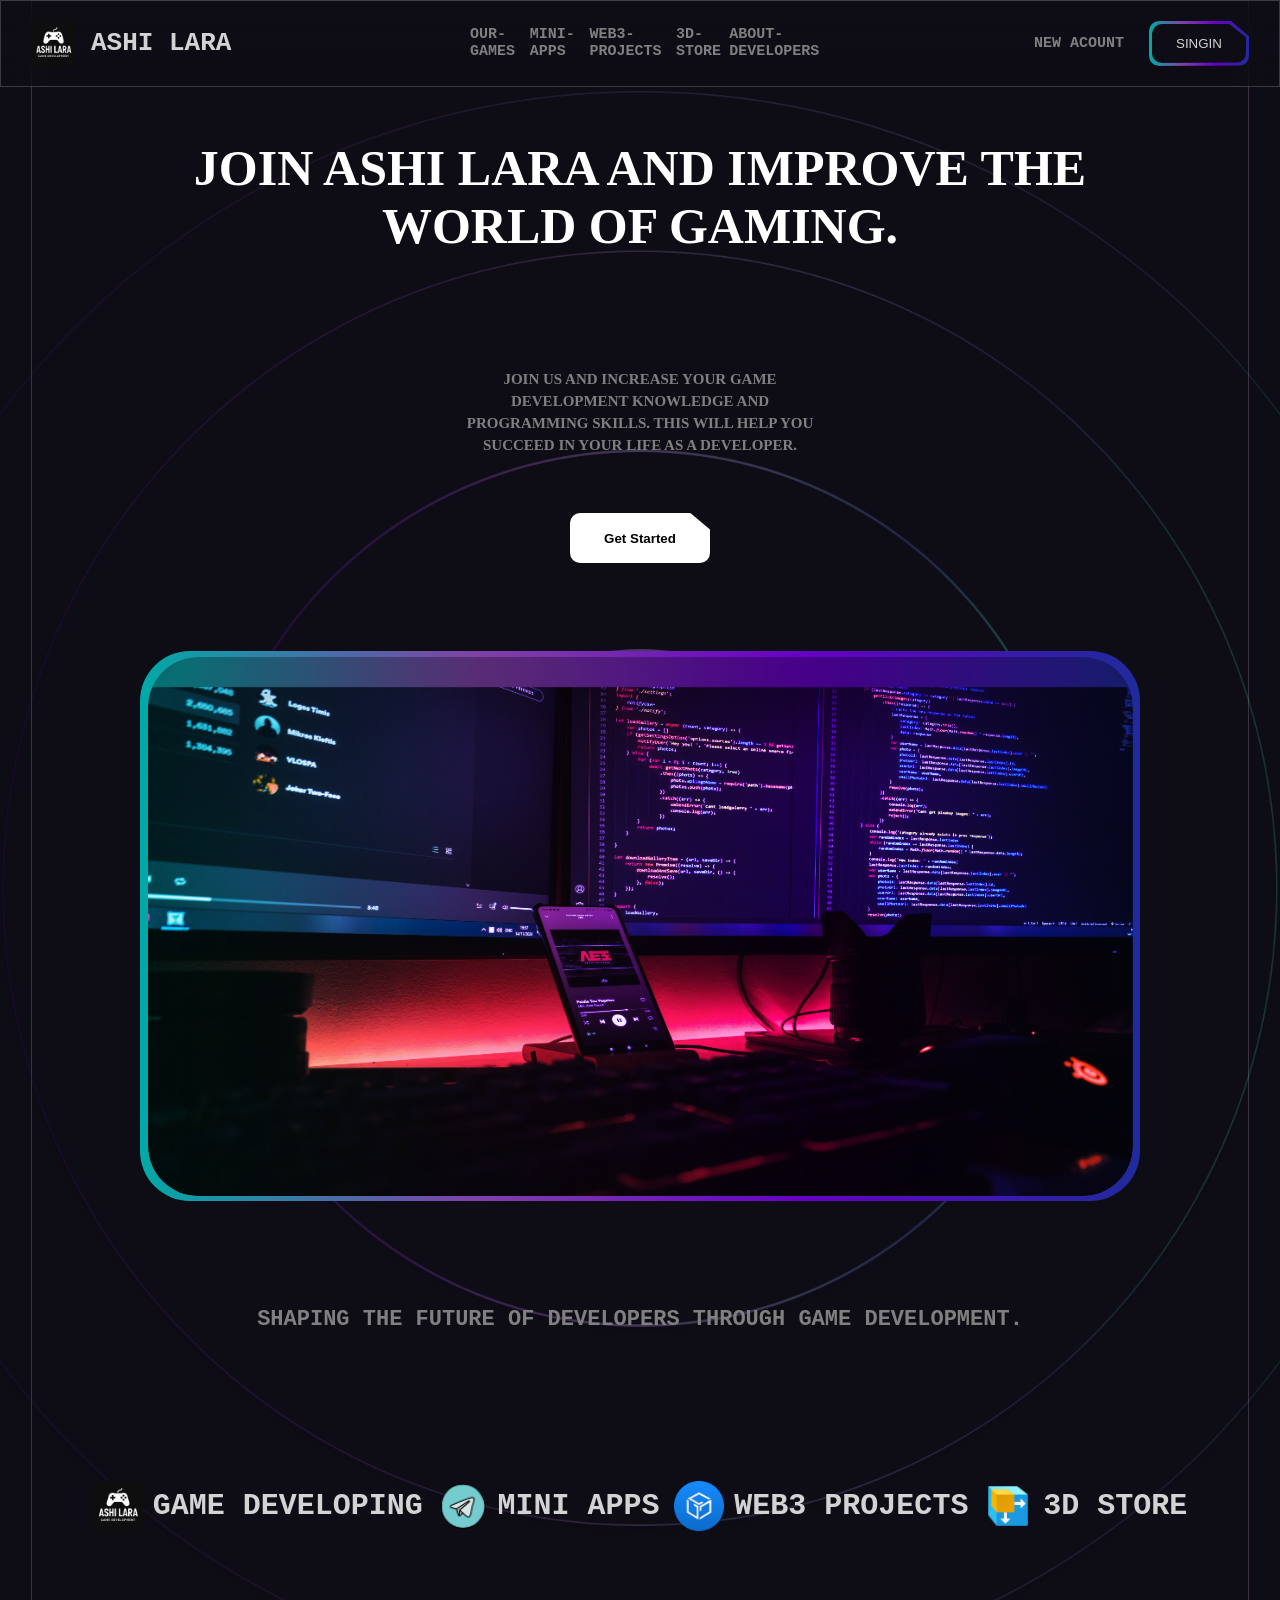
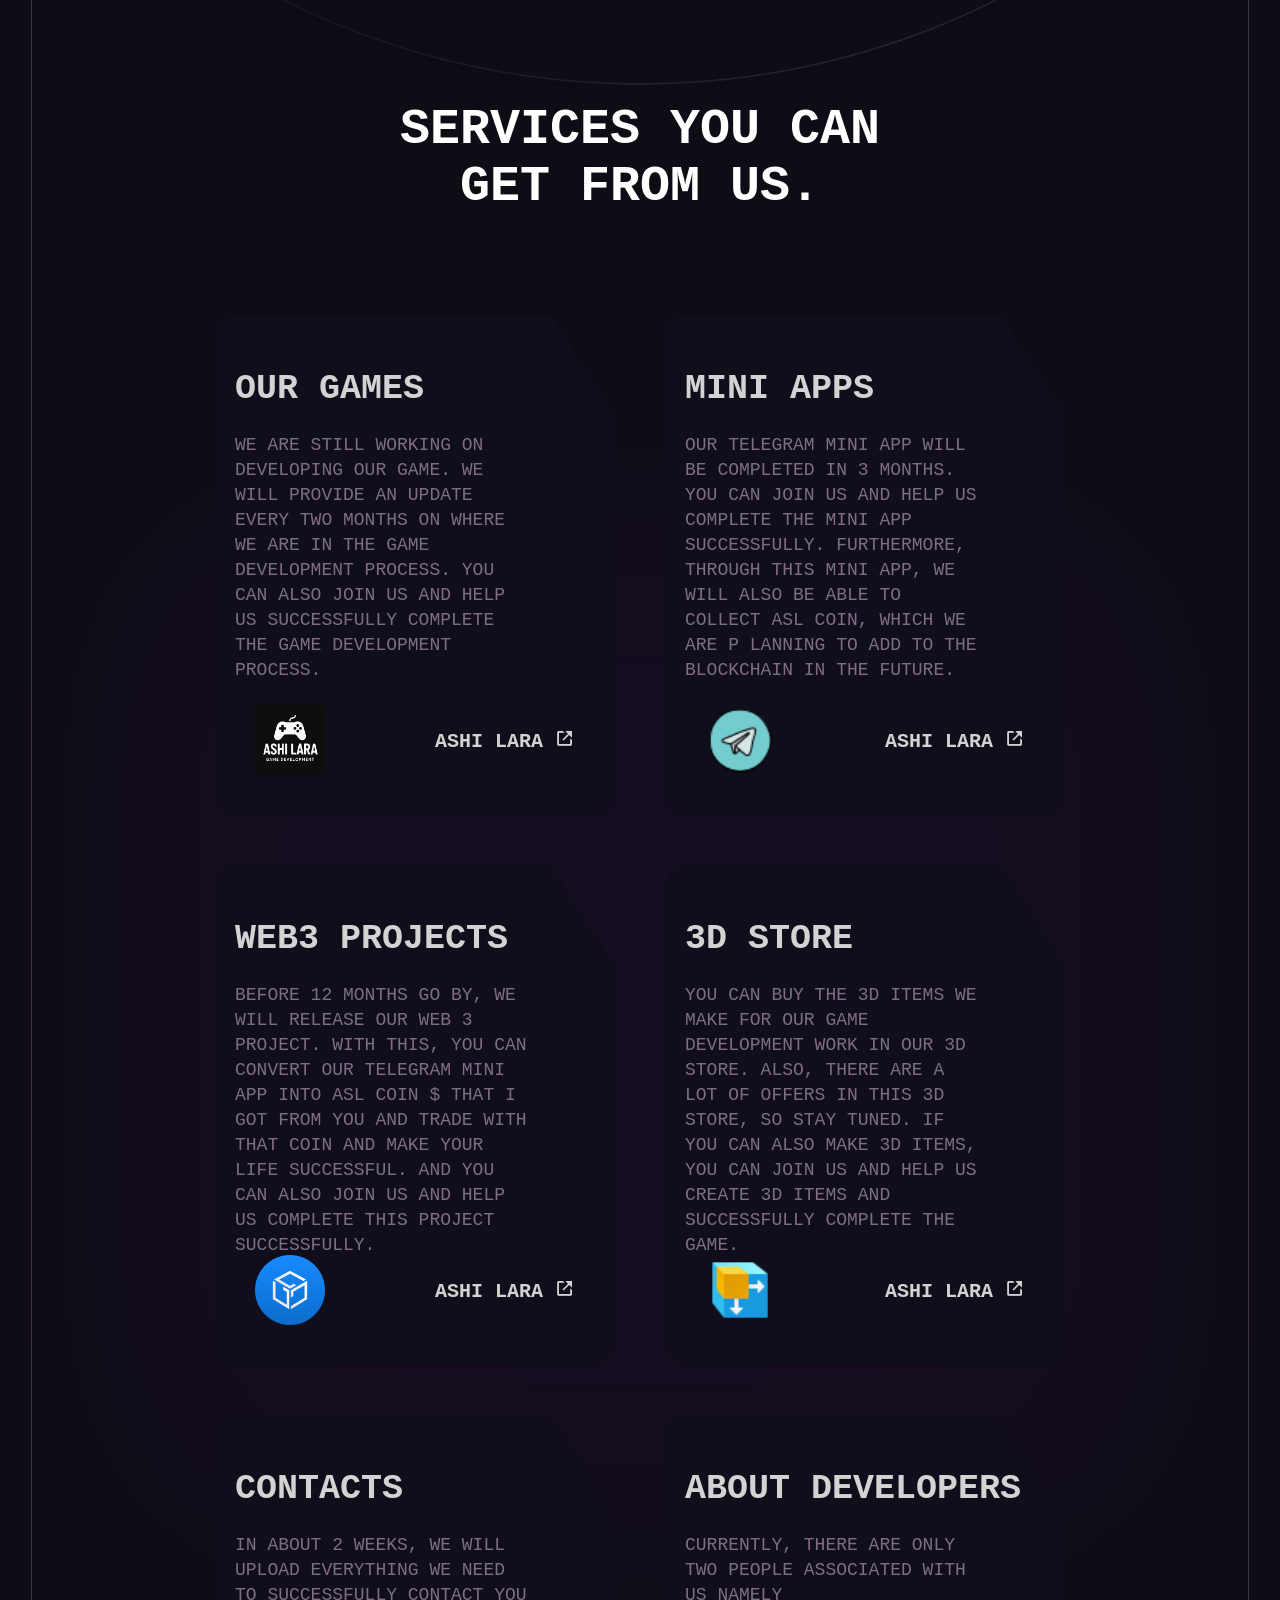
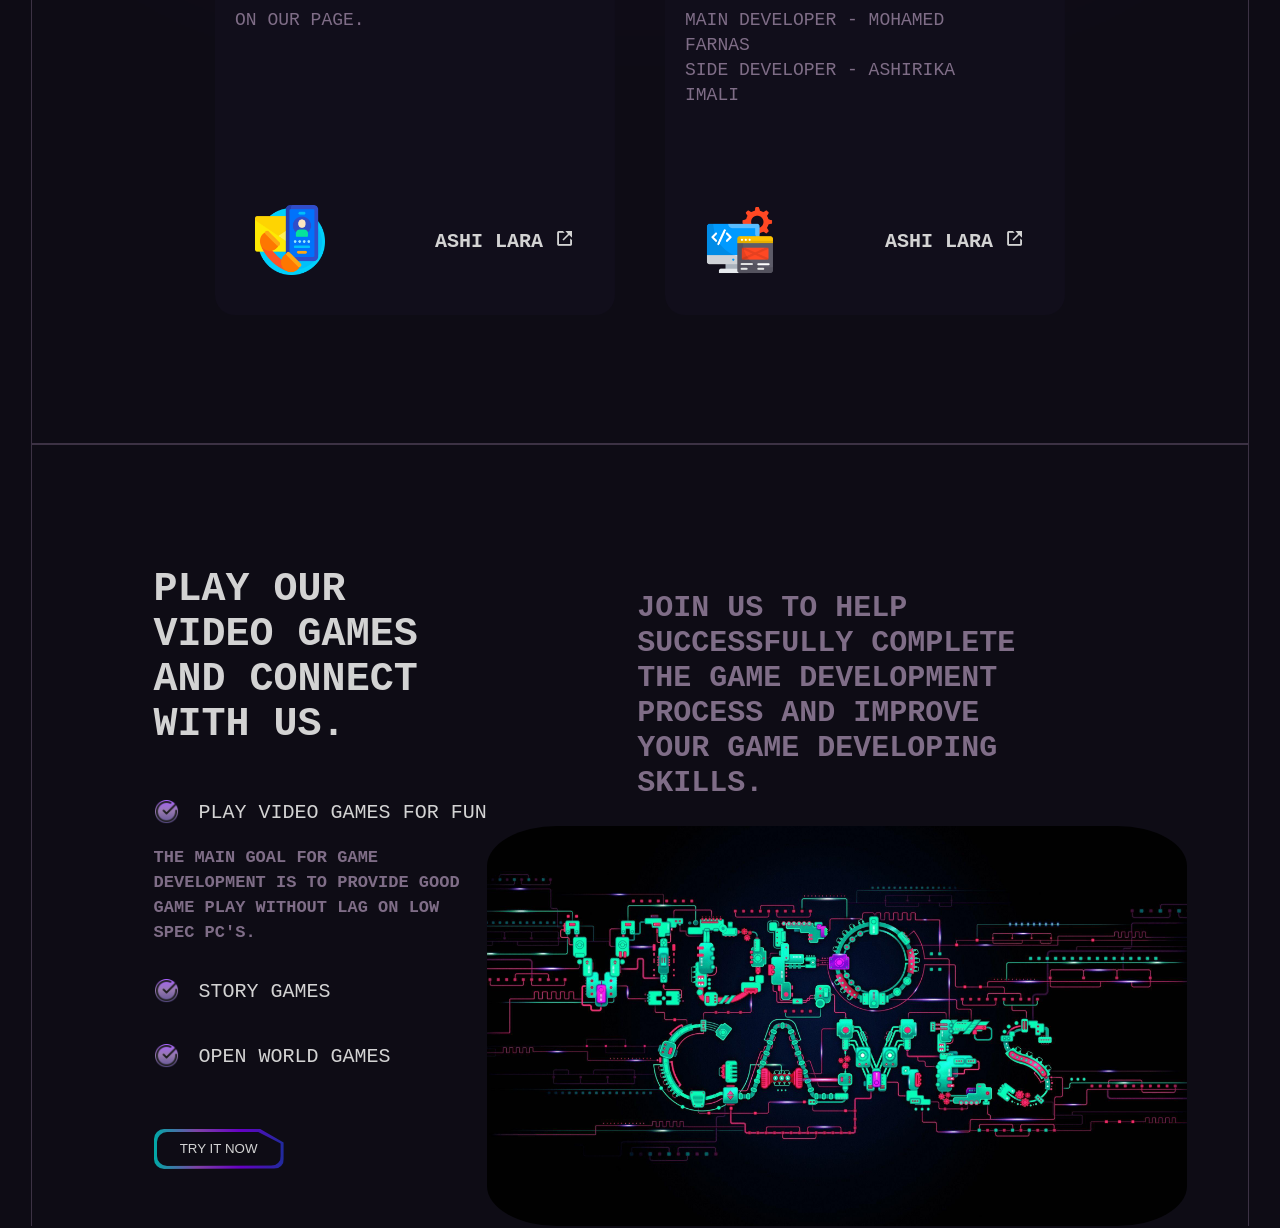
==== index.html @ d88e1601 "Update index.html" ====
<!DOCTYPE html>
<html lang="en">
<head>
    <meta charset="UTF-8">
    <meta name="viewport" content="width=device-width, initial-scale=1.0">
    <title>ASHI LARA</title>
    <link rel="stylesheet" href="style.css">
    <link href='https://unpkg.com/boxicons@2.1.4/css/boxicons.min.css' rel='stylesheet'>
    <link rel="shortcut icon" href="images/logo1.png" type="AshiLara/png">
</head>
<body>
    <div class="container">
        <header>
            <div class="head-left">
                <img src="images/logo.png" alt="logo">
                <h1>ASHI LARA</h1>
            </div>

            <ul>
                <li><a href="#">OUR-GAMES</a></li>
                <li><a href="#">MINI-APPS</a></li>
                <li><a href="#">WEB3-PROJECTS</a></li>
                <li><a href="#">3D-STORE</a></li>
                <li><a href="#">ABOUT-DEVELOPERS</a></li>
            </ul>

            <!--Login And Register Button In NavBar-->

            <div class="head-right">
                <a href="#">NEW ACOUNT</a>

                <div class="button-box">
                    <button id="signinButton">SINGIN</button>
                </div>
            </div>

            <div class="menu-icon">
                <i class='bx bx-menu'></i>
            </div>
        </header>
        

        <div class="sidebar">
            <div class="close-icon">
                <i class='bx bx-x'></i>
            </div>

            <!-- NavBar Pages-->

            <ul>
                <li><a href="#">OUR-GAMES</a></li>
                <li><a href="#">MINI-APPS</a></li>
                <li><a href="#">WEB3-PROJECTS</a></li>
                <li><a href="#">3D-STORE</a></li>
                <li><a href="#">ABOUT-DEVELOPERS</a></li>
            </ul>

            <!--SideBar Icons Sections-->

            <div class="social-sidebar">
                <a href="#"><i class='bx bxl-discord-alt' ></i></a>
                <a href="#"><i class='bx bxl-youtube' ></i></a>
                <a href="#"><i class='bx bxl-github' ></i></a>
                <a href="#"><i class='bx bxl-linkedin-square' ></i></a>
            </div>

            <!--Login Button-->

            <div class="button-box">
                <button id="signinButton">SINGIN</button>
            </div>

        </div>

        <!--Background Image-->

        <section class="hero">
            <img class="hero-blur-image" src="images/hero blur img.png" alt="">
            <img class="hero-icons-image parallax" data-speed="4" src="images/hero icons img.png" alt="">
            <img class="hero-rings-image" src="images/hero rings icon.png" alt="">

            <h1>JOIN ASHI LARA AND IMPROVE THE WORLD OF GAMING.</h1>
            <h3>JOIN US AND INCREASE YOUR GAME DEVELOPMENT KNOWLEDGE AND PROGRAMMING SKILLS. THIS WILL HELP YOU SUCCEED IN YOUR LIFE AS A DEVELOPER.</h3>
            <button>Get Started</button>

            <div class="hero-image-box">
                <div class="robot-box">
                    <div class="robot-header"></div>
                    <img src="images/robot1.jpg" alt="ribot-img">
                </div>
            </div>

            <h4>SHAPING THE FUTURE OF DEVELOPERS THROUGH GAME DEVELOPMENT.</h4>

            <!--About our Projects-->

            <div class="companies-list">
                <div class="company">
                    <img src="images/logo.png"alt="company1">
                    <p>GAME DEVELOPING</p>
                </div>

                <div class="company">
                    <img src="images/icons8-telegram-48.png"alt="company1">
                    <p>MINI APPS</p>
                </div>

                <div class="company">
                    <img src="images/web3.png"alt="company1">
                    <p>WEB3 PROJECTS</p>
                </div>

                <div class="company">
                    <img src="images/icons8-3d-model-48.png"alt="company1">
                    <p>3D STORE</p>
                </div>

            </div>
        </section>

        <!--Log In Page -->

        <div id="signinPage" class="signin-page-box">
            <div class="signin-page">
                <h1>Sign In</h1>
                <input type="text" placeholder="User Name">
                <input type="text" placeholder="Email">
                <input type="text" placeholder="Password">
                <button>Sign in</button>
                <p>Login</p>
                <div id="closeIcon"><i class='bx bx-x'></i></div>
            </div>
        </div>

        <!--Second Page-->

        <section class="features-section">
            <h1>SERVICES YOU CAN GET FROM US.</h1>

            <div class="features-gradient"></div>

            <!--Add Need Items-->

            <div class="features-card-box">
                <div class="features-card autoDisplay">
                    <h2>OUR GAMES</h2>
                    <p>WE ARE STILL WORKING ON DEVELOPING OUR GAME.  
                        WE WILL PROVIDE AN UPDATE EVERY TWO MONTHS  
                        ON WHERE WE ARE IN THE GAME DEVELOPMENT PROCESS. YOU  
                        CAN ALSO JOIN US AND HELP US SUCCESSFULLY  
                        COMPLETE THE GAME DEVELOPMENT PROCESS.
                        </p>
                    <div class="explore-more">
                        <img src="images/logo.png" alt="">
                        <a href="#">ASHI LARA <i class='bx bx-link-external'></i></a>
                    </div>

                    <img class="features-back-img" src="images/Game.jpg" alt="">
                </div>

                <div class="features-card autoDisplay">
                    <h2>MINI APPS</h2>
                    <p>OUR TELEGRAM MINI APP WILL BE COMPLETED IN 3 MONTHS.
                         YOU CAN JOIN US AND HELP US 
                        COMPLETE THE MINI APP SUCCESSFULLY. FURTHERMORE, 
                        THROUGH THIS MINI APP, WE WILL ALSO
                         BE ABLE TO COLLECT ASL COIN, WHICH WE ARE P
                         LANNING TO ADD TO THE BLOCKCHAIN IN THE FUTURE.
                    </p>

                    <div class="explore-more">
                        <img src="images/icons8-telegram-48.png" alt="">
                        <a href="#">ASHI LARA <i class='bx bx-link-external'></i></a>
                    </div>

                    <img class="features-back-img" src="images/Game.jpg" alt="">
                </div>

                <div class="features-card autoDisplay">
                    <h2>WEB3 PROJECTS</h2>
                    <p>BEFORE 12 MONTHS GO BY, WE WILL RELEASE OUR WEB 3
                         PROJECT. WITH THIS, YOU CAN CONVERT OUR TELEGRAM MINI
                         APP INTO ASL COIN $ THAT I GOT FROM YOU AND TRADE WITH 
                         THAT COIN AND MAKE YOUR LIFE SUCCESSFUL. AND YOU CAN ALSO 
                         JOIN US AND HELP US COMPLETE THIS PROJECT SUCCESSFULLY.
                    </p>

                    <div class="explore-more">
                        <img src="images/web3.png" alt="">
                        <a href="#">ASHI LARA <i class='bx bx-link-external'></i></a>
                    </div>

                    <img class="features-back-img" src="images/Game.jpg" alt="">
                </div>

                <div class="features-card autoDisplay">
                    <h2>3D STORE</h2>
                    <p>YOU CAN BUY THE 3D ITEMS WE MAKE FOR OUR GAME
                         DEVELOPMENT WORK IN OUR 3D STORE. ALSO, THERE 
                         ARE A LOT OF OFFERS IN THIS 3D STORE, SO STAY TUNED.  
                        IF YOU CAN ALSO MAKE 3D ITEMS, YOU CAN JOIN US 
                        AND HELP US CREATE 3D ITEMS AND SUCCESSFULLY COMPLETE THE GAME.
                        </p>

                    <div class="explore-more">
                        <img src="images/icons8-3d-model-48.png" alt="">
                        <a href="#">ASHI LARA <i class='bx bx-link-external'></i></a>
                    </div>

                    <img class="features-back-img" src="images/Game.jpg" alt="">
                </div>

                <div class="features-card autoDisplay">
                    <h2>CONTACTS</h2>
                    <p>IN ABOUT 2 WEEKS, WE WILL UPLOAD EVERYTHING WE
                         NEED TO SUCCESSFULLY CONTACT YOU ON OUR PAGE.
                    </p>

                    <div class="explore-more">
                        <img src="images/contact-information.png" alt="">
                        <a href="#">ASHI LARA <i class='bx bx-link-external'></i></a>
                    </div>

                    <img class="features-back-img" src="images/Game.jpg" alt="">
                </div>

                <div class="features-card autoDisplay">
                    <h2>ABOUT DEVELOPERS</h2>
                    <p>CURRENTLY, THERE ARE ONLY TWO PEOPLE
                         ASSOCIATED WITH US NAMELY  <br>
                        MAIN DEVELOPER - MOHAMED FARNAS <br>
                        SIDE DEVELOPER - ASHIRIKA IMALI
                        </p>

                    <div class="explore-more">
                        <img src="images/app-development.png" alt="">
                        <a href="#">ASHI LARA <i class='bx bx-link-external'></i></a>
                    </div>

                    <img class="features-back-img" src="images/Game.jpg" alt="">
                </div>
            </div>
        </section>

        <!-- Our Game Section-->

        <section class="chatApp-section">
            <div class="left-container">
                <h1 class="fadeInLeft">PLAY OUR VIDEO GAMES AND CONNECT WITH US.</h1>
                <p class="fadeInLeft"><img src="images/Check circle.png" alt=""> PLAY VIDEO GAMES FOR FUN</p>

                <h2 class="fadeInLeft">THE MAIN GOAL FOR GAME DEVELOPMENT IS TO PROVIDE GOOD GAME PLAY WITHOUT LAG ON LOW SPEC PC'S.</h2>
                
                <p class="fadeInLeft"><img src="images/Check circle.png" alt=""> STORY GAMES </p>
                <p class="fadeInLeft"><img src="images/Check circle.png" alt=""> OPEN WORLD GAMES </p>

                <div class="button-box2">
                    <button id="signinButton2">TRY IT NOW</button>
                </div>
            </div>

            <div id="signinPage2" class="signin-page2-box">
                <div class="signin-page2">
                    <h1>TRY IT NOW</h1>
                    <input type="text" placeholder="User Name">
                    <input type="text" placeholder="Email">
                    <input type="text" placeholder="Password">
                    <a href="in"><button>SINGIN</button></a>
                    <p>Login</p>
                    <div id="closeIcon2"><i class='bx bx-x'></i></div>
                </div>
            </div>

            <div class="right-container">
                <h2 class="fadeInRight">JOIN US TO HELP SUCCESSFULLY COMPLETE THE GAME DEVELOPMENT PROCESS AND IMPROVE YOUR GAME DEVELOPING SKILLS.</h2>
                <img class="circle-img " src="images/gamedev.jpg" alt="" style="border-radius: 10%; width: 700px; height: 400px;">
            </div>
           <br>
            <br>
        </section>
        </div>
        <script src="app.js"></script>
        </body>
        </html>
---- style.css ----
body{
    margin: 0;
    padding: 0;
    background-color: rgb(14 12 21);
    font-family: monospace;
    color: lightgray;
}

.container{
    display: flex;
    flex-direction: column;
    justify-content: center;
    align-items: center;
    position: relative;
}

header{
    position: fixed;
    top: 0;
    left: 0;
    right: 0;
    display: flex;
    align-items: center;
    justify-content: space-between;
    padding: 10px 30px;
    background-color: rgba(14, 12, 21, 0.5);
    backdrop-filter: blur(20px);
    border: 0.5px solid rgba(110, 101, 114, 0.5);
    z-index: 999;
}

.head-left{
    display: flex;
    align-items: center;
}

.head-left img{
    height: 45px;
    margin-right: 15px;
}

header ul{
    display: flex;
    justify-content: space-between;
    width: 30%;
}

header ul li{
    list-style: none;
}

header a{
    text-decoration: none;
    color: gray;
    font-weight: 900;
    font-size: 15px;
    transition: 0.3s;
}

header a:hover{
    color: lightgray;
    text-shadow: 0 0 15px rgba(255, 255, 255, 0.352);
}

.head-right{
    display: flex;
    align-items: center;
}

.button-box{
    position:relative;
    width: 100px;
    height: 45px;
    margin-left: 25px;
    border-radius: 10px;
    background: linear-gradient(to right, #00aaa7, #7f42a7, #6600c5, #1f2b9c,#2a46ff, #0099ff, #00aaa7);
    background-size: 200%;
    animation: animationGradient 2.5s linear infinite;
    clip-path: polygon(0 0, 82% 0, 100% 34%, 100% 80%, 100% 99%, 0 100%, 0% 80%, 0% 20%);
}

@keyframes animationGradient{
    to{
        background-position: 200%;
    }
}

.button-box button{
    position: absolute;
    inset: 3px 3px 3px 3px;
    border: none;
    background-color: rgb(14 12 21);
    color: lightgray;
    border-radius: 10px;
    clip-path: polygon(0 0, 82% 0, 100% 34%, 100% 80%, 100% 99%, 0 100%, 0% 80%, 0% 20%);
    cursor: pointer;
    transition: 0.3s;
}

.head-right button:hover{
    color: #7e00d2;
}

.button-box2{
    position:relative;
    margin-left: 25px;
    border-radius: 10px;
    background: linear-gradient(to right, #00aaa7, #7f42a7, #6600c5, #1f2b9c,#2a46ff, #0099ff, #00aaa7);
    background-size: 200%;
    animation: animationGradient 2.5s linear infinite;
    clip-path: polygon(0 0, 82% 0, 100% 34%, 100% 80%, 100% 99%, 0 100%, 0% 80%, 0% 20%);
}

@keyframes animationGradient{
    to{
        background-position: 200%;
    }
}

.button-box2 button{
    position: absolute;
    inset: 3px 3px 3px 3px;
    border: none;
    background-color: rgb(14 12 21);
    color: lightgray;
    border-radius: 10px;
    clip-path: polygon(0 0, 82% 0, 100% 34%, 100% 80%, 100% 99%, 0 100%, 0% 80%, 0% 20%);
    cursor: pointer;
    transition: 0.3s;
}


.hero{
    position: relative;
    display: flex;
    justify-content: center;
    align-items: center;
    width: 95%;
    height: 1600px;
    border: 0.5px solid rgba(107, 88, 116, 0.5);
    border-bottom: none;
}


.hero-blur-image{
    position: absolute;
    width: 100%;
    top: -15%;
}

.hero-rings-image{
    position: absolute;
    height: 100%;
    top: 90px;
    opacity: 0.4;
}

.hero-icons-image{
    width: 100%;
    position: absolute;
    top: 8%;
}

.hero h1{
    position: absolute;
    top: 10%;
    font-family: Cambria, Cochin, Georgia, Times, 'Times New Roman', serif;
    font-size: 50px;
    max-width: 1000px;
    text-align: center;
    color: white;
}


.hero h3{
    position: absolute;
    top: 22%;
    font-size: 20px;
    max-width: 700px;
    font-family:Cambria, Cochin, Georgia, Times, 'Times New Roman', serif;
    text-align: center;
    line-height: 30px;
    color: gray;
}

.hero button{
    position: absolute;
    top: 30%;
    border: none;
    background-color: rgb(255, 255, 255);
    color: rgb(0, 0, 0);
    border-radius: 10px;
    width: 140px;
    height:50px;
    clip-path: polygon(0 0, 86% 0, 100% 33%, 100% 80%, 100% 100%, 0 100%, 0% 80%, 0% 20%);
    transition: 0.4s;
    cursor: pointer;
    transition: 0.3s;
    font-weight: bold;
}

.hero button:hover{
    opacity: 0.7;
    color: #7e00d2;
}

.hero-image-box{
    margin-top: 250px;
    position: relative;
    width: 1000px;
    height: 550px;
    display: flex;
    align-items: center;
    justify-content: center;
    border-radius: 50px;
    background: linear-gradient(to right, #00aaa7, #7f42a7, #6600c5, #1f2b9c,#2a46ff, #0099ff, #00aaa7);
    background-size: 200%;
    animation: animationGradient 2.5s linear infinite;
}

.hero-image-box .robot-box{
    width: 98.5%;
    height: 98%;
    overflow: hidden;
    position: relative;
    border-radius: 50px;
}

.hero-image-box .robot-box img{
    width: 100%;
    height: 100%;
    mix-blend-mode: hard-light;
}

.hero-image-box .robot-box .robot-header{
    height: 30px;
    width: 100%;
    background-color: rgba(0, 0, 0, 0.3);
    backdrop-filter: blur(10px);
}

.hero-image-box .element1{
    position: absolute;
    top: 25%;
    right: -15%;
    backdrop-filter: blur(10px);
    width: 25%;
    border-radius: 15px;
}

.hero-image-box .element1 img{
    width: 100%;
    border-radius: 15px;
    box-shadow: 0 0 15px rgba(255, 255, 255, 0.432);
}


.hero-image-box .element2{
    position: absolute;
    top: 45%;
    left: -15%;
    backdrop-filter: blur(10px);
    width: 25%;
    border-radius: 15px;
}

.hero-image-box .element2 img{
    width: 100%;
    border-radius: 15px;
    box-shadow: 0 0 15px rgba(255, 255, 255, 0.432);
}

.parallax{
    transition: transform 1s linear;
}

/* Sign In Page */
.signin-page-box{
    position: fixed;
    top: 60%;
    width: 30%;
    height: 60vh;
    scale: 0;
    filter: blur(10px);
    z-index: 2000;
}

.signin-page{
    width: 100%;
    height: 100%;
    position: relative;
    display: flex;
    flex-direction: column;
    align-items: center;
    justify-content: center;
    background-color: rgb(14 12 21);
    box-shadow: 0 0 15px rgba(255, 255, 255, 0.484);
    border-radius: 20px;
}

.signin-page h1{
    font-size: 40px;
    font-weight: bold;
}

.signin-page input{
    padding: 7.5px 30px;
    background-color: lightgray;
    width: 60%;
    height: 35px;
    border: none;
    outline: none;
    clip-path: polygon(0 0, 93% 0, 100% 43%, 100% 80%, 100% 99%, 0 100%, 0% 80%, 0% 20%);
    border-radius: 5px;
    margin-bottom: 5%;
}

.signin-page button{
    width: 50%;
    height: 40px;
    font-size: 20px;
    font-weight: 700;
    background-color: #7e00d2;
    border: none;
    border-radius: 5px;
    cursor: pointer;
    color: white;
}

.signin-page p{
    display: flex;
    align-items: center;
    justify-content: center;
    width: 50%;
    height: 40px;
    font-size: 20px;
    font-weight: 700;
    background-color: gray;
    border-radius: 5px;
    cursor: pointer;
    color: white;
}

.signin-page div{
    position: absolute;
    top: 3%;
    right: 3%;
    font-size: 40px;
    cursor: pointer;
    transition: 0.3s;
}

.signin-page div:hover{
    opacity: 0.7;
}

/* OPEN SIGNIN PAGE */
.openSignin{
    animation: openSigninAnimation 0.7s forwards;
}

@keyframes openSigninAnimation{
    to{
        filter: blur(0);
        scale: 1;
        top: 25%;
    }
}

/* Sign In Page2 */
.signin-page2-box{
    position: fixed;
    top: 60%;
    width: 30%;
    height: 60vh;
    scale: 0;
    filter: blur(10px);
    z-index: 2000;
    margin-left: 32.5%;
}

.signin-page2{
    width: 100%;
    height: 100%;
    position: relative;
    display: flex;
    flex-direction: column;
    align-items: center;
    justify-content: center;
    background-color: rgb(14 12 21);
    box-shadow: 0 0 15px rgba(255, 255, 255, 0.484);
    border-radius: 20px;
}

.signin-page2 h1{
    font-size: 40px;
    font-weight: bold;
}

.signin-page2 input{
    padding: 7.5px 30px;
    background-color: lightgray;
    width: 60%;
    height: 35px;
    border: none;
    outline: none;
    clip-path: polygon(0 0, 93% 0, 100% 43%, 100% 80%, 100% 99%, 0 100%, 0% 80%, 0% 20%);
    border-radius: 5px;
    margin-bottom: 5%;
}

.signin-page2 button{
    width: 280px;
    height: 40px;
    font-size: 20px;
    font-weight: 700;
    background-color: #7e00d2;
    border: none;
    border-radius: 5px;
    cursor: pointer;
    color: white;
}

.signin-page2 p{
    display: flex;
    align-items: center;
    justify-content: center;
    width: 50%;
    height: 40px;
    font-size: 20px;
    font-weight: 700;
    background-color: gray;
    border-radius: 5px;
    cursor: pointer;
    color: white;
}

.signin-page2 div{
    position: absolute;
    top: 3%;
    right: 3%;
    font-size: 40px;
    cursor: pointer;
    transition: 0.3s;
}

.signin-page2 div:hover{
    opacity: 0.7;
}

/* OPEN SIGNIN2 PAGE */
.openSignin2{
    animation: openSigninAnimation 0.7s forwards;
}

@keyframes openSigninAnimation{
    to{
        filter: blur(0);
        scale: 1;
        top: 25%;
    }
}

/* CLOSE SIGNIN2 PAGE OPEN */
.closeSignin2{
    animation: closeSigninAnimation 0.7s forwards;
}

@keyframes closeSigninAnimation{
    from{
        filter: blur(0);
        scale: 1;
        top: 25%;
    }
    to{
        filter: blur(10px);
        scale: 0;
        top: 60%;
    }
}


/* COMPANIES SECTION */
.hero h4{
    position: absolute;
    bottom: 15%;
    color: gray;
    font-size: 22px;
}

.companies-list{
    display: flex;
    justify-content: space-between;
    position: absolute;
    bottom: 3%;
    width: 90%;
}

.companies-list .company{
    display: flex;
    align-items: center;
}

.companies-list .company img{
    height: 50px;
    margin-right: 10px;
}

.companies-list .company p{
    font-size: 30px;
    font-weight: bold;
}


/* FEATURES SECTION */
.features-section{
    position: relative;
    display: flex;
    flex-direction: column;
    align-items: center;
    width: 95%;
    border: 0.5px solid rgba(107, 88, 116, 0.5);
    border-top: none;
    padding-bottom: 10%;
}

.explore-more img{
    width: 70px;
}

.features-section h1{
    font-size: 50px;
    max-width: 600px;
    text-align: center;
    color: white;
    margin: 100px 0;
}

.features-card-box{
    width: 90%;
    display: flex;
    flex-wrap: wrap;
    justify-content: center;
    gap: 50px;
}

.features-gradient{
    position: absolute;
    top: 50%;
    left: 50%;
    z-index: -1;
    box-shadow: 0 0 500px 500px rgba(103, 32, 136, 0.1);
    mix-blend-mode: lighten;
}

.features-card{
    position: relative;
    width: 25%;
    min-width: 400px;
    height: 500px;
    background-color: rgb(17, 14, 27);
    border-radius: 20px;
    clip-path: polygon(0 0, 84% 0, 100% 20%, 100% 80%, 100% 100%, 0 100%, 0% 80%, 0% 20%);
}

.features-card h2{
    position: absolute;
    top: 5%;
    left: 5%;
    font-size: 35px;
}

.features-card p{
    position: absolute;
    top: 20%;
    left: 5%;
    max-width: 300px;
    font-size: 18px;
    color: rgb(127, 109, 135);
    line-height: 25px;
}

.features-card .explore-more{
    position: absolute;
    left: 10%;
    bottom: 8%;
    right: 10%;
    display: flex;
    align-items: center;
    justify-content: space-between;
}

.features-card .explore-more a{
    text-decoration: none;
    color: lightgray;
    font-size: 20px;
    font-weight: bold;
    text-wrap: nowrap;
}

.features-back-img{
    height: 100%;
    width: 100%;
    opacity: 0;
    transition: 0.5s;
}

.features-back-img:hover{
    opacity: 0.08;
}



/* CHAT APP SECTION */
.chatApp-section{
    display: flex;
    justify-content: space-between;
    width: 95%;
    height: 100%;
    border: 0.5px solid rgb(107, 88, 116, 0.5);
    border-bottom: none;
}

.chatApp-section .left-container{
    display: flex;
    flex-direction: column;
    margin-left: 10%;
    margin-top: 10%;
}

.chatApp-section .left-container h1{
    font-size: 50px;
    max-width: 700px;
    margin-top: 0;
    
}

.chatApp-section .left-container p{
    display: flex;
    align-items: center;
    font-size: 25px;
}

.chatApp-section .left-container p img{
    height: 30px;
    margin-right: 20px;
}

.chatApp-section .left-container h2{
    max-width: 400px;
    font-size: 20px;
    color: rgb(127, 109, 135);
    line-height: 25px;
    margin-top: 0;
}

.chatApp-section .left-container .button-box{
    margin: 0;
    margin-top: 40px;
    width: 150px;
    height: 50px;
}


 .chatApp-section .left-container h1{
    font-size: 40px;
    max-width: 650px;
    margin-top: 0;
}

.chatApp-section .left-container p{
    display: flex;
    align-items: center;
    font-size: 20px;
}

.chatApp-section .left-container p img{
    height: 25px;
    margin-right: 20px;
}

.chatApp-section .left-container h2{
    max-width: 400px;
    font-size: 17px;
    color: rgb(127, 109, 135);
    line-height: 25px;
    margin-top: 0;
}

.chatApp-section .left-container .button-box2{
    margin: 0;
    margin-top: 40px;
    width: 130px;
    height: 40px;
} 

.chatApp-section .right-container{
    display: flex;
    flex-direction: column;
    align-items: center;
    margin-top: 10%;
    margin-right: 5%;
}

.chatApp-section .right-container img{
    width: 70%;
}

.chatApp-section .right-container h2{
    max-width: 400px;
    font-size: 30px;
    color: rgb(127, 109, 135);
    line-height: 35px;
}


/* GENERATIVE SECTION */
.generative-section{
    position: relative;
    display: flex;
    flex-direction: column;
    align-items: center;
    width: 95%;
    border: 0.5px solid rgba(107, 88, 116, 0.5);
    border-top: none;
    border-bottom: none;
    padding-top: 10%;
}

.generative-section h1{
    font-size: 40px;
    text-align: center;
    color: white;
    margin: 0;
}

.generative-section p{
    font-size: 18px;
    color: rgb(127, 109, 135);
    text-align: center;
}

.generative-section .grid-box{
    display: grid;
    grid-template-columns: auto auto;
    width: 95%;
    max-width: 1600px;
    margin-top: 100px;
    gap: 30px;
}

.generative-section .grid-box .grid-card{
    position: relative;
    border: 0.5px solid rgba(107, 88, 116, 0.5);
    width: 100%;
    height: 1000px;
    border-radius: 30px;
}

.generative-section .grid-box .grid1, .grid4{
    grid-column: span 2;
}


.generative-section .grid-box .grid1 .grid1-robot-img{
    height: 133%;
    position: absolute;
    bottom: 0;
    left: 0;
    border-radius: 30px;
}

.generative-section .grid-box .grid-card .info{
    position: absolute;
    right: 7%;
    top: 20%;
}

.generative-section .grid-box .grid-card .info h2{
    font-size: 40px;
    font-weight: bold;
}

.generative-section .grid-box .grid-card .info h4{
    font-size: 18px;
    color: rgb(127, 109, 135);
    max-width: 500px;
    margin-bottom: 50px;

}

.generative-section .grid-box .grid-card .info p{
    display: flex;
    align-items: center;
    color: white;
    font-size: 18px;
    border-top: 0.5px solid rgba(107, 88, 116, 0.5);
    padding-top: 10px;
}

.generative-section .grid-box .grid-card .info p img{
    height: 40px;
    margin-right: 20px;
}

.generative-section .grid-box .grid2{
    position: relative;
}

.generative-section .grid-box .grid2 img{
    height: 100%;
    position: absolute;
    right: 0;
    z-index: -1;
    border-radius: 30px;
}

.generative-section .grid-box .grid2 h1{
    position: absolute;
    bottom: 35%;
    left: 10%;
    font-weight: 700;
    font-size: 40px;
}

.generative-section .grid-box .grid2 p{
    position: absolute;
    bottom: 10%;
    left: 10%;
    font-size: 25px;
    color: rgb(127, 109, 135);
    max-width: 400px;
    font-weight: bold;
}

.generative-section .grid-box .grid2 div{
    height: 130px;
    width: 300px;
    background-color: black;
    position: absolute;
    top: 10%;
    right: 20%;
    border-radius: 20px;
    clip-path: polygon(0% 0%, 100% 0%, 100% 75%, 75% 75%, 75% 100%, 50% 75%, 0% 75%);
}

.generative-section .grid-box .grid2 div h2{
    width: 80%;
    margin-top: 20px;
    margin-left: 30px;
}

.generative-section .grid3{
    background-color: #15131d;
    position: relative;
}

.generative-section .grid3 img{
    width: 90%;
    position: absolute;
    bottom: 10px;
    left: 5%;
}
  

.generative-section .grid3 .info{
    width: 90%;
    position: absolute;
    left: 5%;
    margin-top: -20%;
}

.generative-section .grid3 .info .info-icons{
    display: flex;
    width: 100%;
    justify-content: space-between;
    gap: 5%;
    margin-top: 8%;
    flex-wrap: wrap;
}

.generative-section .grid3 .info .info-icons div{
    padding: 25px;
    background-color: #252134;
    border-radius: 20px;
    font-size: 40px;
    color: white;
}

.generative-section .grid3 .info .info-icons div:nth-child(3){
    background-image: linear-gradient(to right, #a962ff, #5b1f9c);
}

.generative-section .grid4 .grid4-robot-img{
    height: 100%;
    position: absolute;
    bottom: 0;
    left: 0;
    border-radius: 30px;
}

/* PRICING SECTION */
.pricing-section{
    width: 95%;
    height: 2000px;
    border: 0.5px solid rgba(107, 88, 116, 0.5);
    border-top: none;
    border-bottom: none;
    display: flex;
    align-items: center;
    justify-content: center;
    flex-direction: column;
    overflow: hidden;
}

.pricing-section .pricing-img-box{
    position: relative;
    width: 85%;
    height: 100%;
    display: flex;
    align-items: center;
    justify-content: center;
}

.pricing-section .pricing-img-box img{
    position: absolute;
    top: 20%;
}

.pricing-section .pricing-img-box img:nth-child(2){
    height: 350px;
    margin-top: 5%;
}

.pricing-section .title{
    font-size: 60px;
    color: white;
    text-align: center;
}

.pricing-section .price-box{
    display: flex;
    flex-direction: column;
    align-items: start;
    justify-content: space-between;
    width: 30%;
    height: 900px;
    border: 0.5px solid rgba(107, 88, 116, 0.5);    
    padding: 30px;
    border-radius: 50px;
    margin-top: 50px;
}

.pricing-section .pricing-container{
    display: flex;
    justify-content: space-between;
    width: 95%;
    column-gap: 20px;
}

.pricing-section .price-box h1{
    font-size: 40px;
    color: #ffc786;
    margin-bottom: 20px;
}

.pricing-section .price-box h3{
    font-size: 80px;
    margin-top: 10px;
    margin-bottom: 30px;
}

.pricing-section .price-box button{
    border: none;
    background-color: gray;
    color: black;
    border-radius: 10px;
    width: 100%;
    height: 50px;
    cursor: pointer;
    font-size: 20px;
    font-weight: bold;
    clip-path: polygon(0 0, 96% 0, 100% 35%, 100% 80%, 100% 100%, 0 100%, 0% 80%, 0% 20%);
}

.pricing-section .price-box p{
    display: flex;
    align-items: center;
    font-size: 20px;
    color: rgb(127, 109, 135);
    max-width: 500px;
    border-top: 0.5px solid rgba(107, 88, 116, 0.5);
    padding-top: 20px;
    margin: 0;
}

.pricing-section .price-box p img {
    height: 40px;
    margin-right: 20px;
}

.pricing-section .price-box:nth-child(2){
    margin-top: 20px;
    height: 950px;
}

.pricing-section .price-box:nth-child(2) h1{
    color: #7e00d2;
}

.pricing-section .price-box:nth-child(3) h1{
    color: #ff776f;
}

.pricing-section a{
    color: white;
    font-size: 25px;
    margin-top: 70px;
}


/* ROAD MAP SECTION */
.roadmap-section{
    position: relative;
    display: flex;
    flex-direction: column;
    align-items: center;
    justify-content: center;
    width: 95%;
    border: 0.5px solid rgba(107, 88, 116, 0.5);
    border-top: 0;
}

.roadmap-section h1{
    font-size: 70px;
    margin-top: 200px;
    text-align: center;
}

.roadmap-section .roadmap-card{
    border: 0.5px solid rgba(107, 88, 116, 0.5);
    position: relative;
    height: 1000px;
    width: 45%;
    border-radius: 50px;
    overflow: hidden;
}

.roadmap-section .roadmap-card img{
    position: absolute;
    top: 0;
    left: 0;
    right: 0;
    width: 100%;
}

.roadmap-section .roadmap-cards-box{
    width: 100%;
    display: flex;
    align-items: center;
    justify-content: center;
    flex-wrap: wrap;
    gap: 30px;
    max-width: 1600px;
}

.roadmap-section .roadmap-card h2{
    position: absolute;
    bottom: 20%;
    left: 8%;
    font-size: 50px;
}

.roadmap-section .roadmap-card p{
    position: absolute;
    bottom: 5%;
    left: 8%;
    max-width: 78%;
    font-size: 25px;
    color: rgb(127, 109, 135);
}

.roadmap-section .roadmap-card:nth-child(2){
    margin-top: 10%;
}

.roadmap-section .roadmap-card:nth-child(3){
    margin-top: -10%;
}

.roadmap-section .button-box{
    width: 200px;
    height: 70px;
    margin: 100px;
}

.roadmap-section .button-box button{
    font-size: 18px;
    font-weight: 700;
}

.roadmap-gradient{
    position: absolute;
    top: 30%;
    left: 0;
    z-index: -1;
    box-shadow: 0 0 300px 300px rgba(181, 47, 226, 0.10);
    mix-blend-mode: lighten;
}

/* FOOTER  */

footer{
    display: flex;
    align-items: center;
    justify-content: space-between;
    width: 95%;
    border: 0.5px solid rgba(107, 88, 116, 0.5);
    height: 200px;
}

footer h1{
    margin-left: 5%;
    color: gray;
}

footer .box-icons{
    margin-right: 5%;
    display: flex;
    gap: 20px;
}

footer .box-icons a{
    color: gray;
    border: 0.5px solid rgba(107, 88, 116, 0.5);
    border-radius: 50%;
    font-size: 40px;
    text-decoration: none;
    display: flex;
    align-items: center;
    justify-content: center;
    padding: 10px;
    transition: 0.5s;
}

footer .box-icons a:hover{
    box-shadow: 0 0 15px rgba(255, 255, 255, 0.217);
}


/* AUTO DISPLAY ANIMATION */
.autoDisplay{
    animation: autoDisplayAnimation;
    animation-timeline: view();
}

@keyframes autoDisplayAnimation{
    from{
        filter: blur(10px);
        transform: translateY(-200px) scale(0.5);
    }50%{
        filter: blur(0px);
        transform: translateY(0) scale(1);
    }
}


/* FADEIN-LEFT */
.fadeInLeft{
    animation: fadeInLeftAnimation;
    animation-timeline: view();
}

@keyframes fadeInLeftAnimation{
    0%{
        opacity: 0;
        transform: translateX(-500px) scale(0.2);
    } 35%, 50%{
        opacity: 1;
        transform: translateX(0px) scale(1);
    }
}

/* FADEIN-RIGHT */
.fadeInRight{
    animation: fadeInRightAnimation;
    animation-timeline: view();
}

@keyframes fadeInRightAnimation{
    0%{
        opacity: 0;
        transform: translateX(500px) scale(0.2);
    } 35%, 50%{
        opacity: 1;
        transform: translateX(0px) scale(1);
    }
}


/* AUTOBLUR ANIMATION */
 .autoBlur{
    animation: autoBlurAnimation linear both;
    animation-timeline: view();
}

@keyframes autoBlurAnimation{
    0%{
        filter: blur(40px);
    }
    30%, 70%{
        filter: blur(0);
        opacity: 1;
    }
    100%{
        filter: blur(40px);
        opacity: 0;
    }
}


/* SIDEBAR SECTION */
.menu-icon{
    font-size: 35px;
    cursor: pointer;
    position: relative;
    width: 40px;
    height: 35px;
    margin-right: 10px;
    background: linear-gradient(to right, #00aaa7, #7f42a7, #6600c5, #1f2b9c,#2a46ff, #0099ff, #00aaa7);
    background-size: 200%;
    animation: animationGradient 2.5s linear infinite;
    clip-path: polygon(0 0, 82% 0, 100% 34%, 100% 80%, 100% 99%, 0 100%, 0% 80%, 0% 20%);
    border-radius: 5px;
    display: none;
}

.menu-icon i{
    position: absolute;
    inset: 2px 2px 2px 2px;
    display: flex;
    align-items: center;
    justify-content: center;
    background-color: #15131d;
    clip-path: polygon(0 0, 82% 0, 100% 34%, 100% 80%, 100% 99%, 0 100%, 0% 80%, 0% 20%);
    border-radius: 5px;
    font-size: 30px;
}

.sidebar{
    position: fixed;
    right: 0;
    top: 0;
    bottom: 0;
    width: 0%;
    background-color: rgb(14 12 21);
    z-index: 1000;
    display: flex;
    flex-direction: column;
    align-items: start;
    opacity: 0;
}

.close-icon{
    font-size: 50px;
    color: lightgray;
    margin-top: 20px;
    margin-left: 25px;
}

.sidebar ul li{
    list-style: none;
    margin: 40px 0;
}

.sidebar ul li a{
    text-decoration: none;
    color: lightgray;
    font-size: 30px;
    font-weight: 900;
    text-shadow: 0 0 15px rgba(128, 128, 128, 0.4);
}

.social-sidebar{
    width: 50%;
    display: flex;
    justify-content: space-between;
    margin-top: 60px;
    margin-left: 30px;
    text-wrap: nowrap;
}

.social-sidebar a{
    color: gray;
    border: 0.5px solid rgba(107, 88, 116, 0.5);
    border-radius: 50%;
    font-size: 40px;
    text-decoration: none;
    display: flex;
    align-items: center;
    justify-content: center;
    padding: 10px;
    transition: 0.5s;
    margin-right: 20px;
}

.sidebar .button-box{
    width: 150px;
    height: 50px;
    margin-top: 10%;
    margin-left: 30px;
}

/* OPEN SIDEBAR ANIMATION */
.sidebar.open-sidebar{
    animation: openSidebarAnimation 1s forwards;
}
@keyframes openSidebarAnimation {
    to{
        width: 100%;
        opacity: 1;
    }
}


/* CLOSE SIDEBAR ANIMAION */
.sidebar.close-sidebar{
    animation: closeSidebarAnimation 1s forwards;
}
@keyframes closeSidebarAnimation {
    from{
        width: 100%;
        opacity: 1;
    }
    to{
        width: 0%;
        opacity: 0;
    }
}


/* TABLET RESPONSIVE */
@media screen and (max-width: 1200px){
    header{
        padding: 10px 10px;
    }

    header ul{
        min-width: 300px;
    }

    .head-right a{
        margin-right: -20px;
    }

    .hero h1{
        font-size: 35px;
    }

    .hero h3{
        font-size: 20px;
        max-width: 500px;
    }

    .hero-image-box{
        height: 500px;
    }

    .hero-image-box .element1{
        right: 5%;
        top: -12%;
    }

    .hero-image-box .element2{
        left: 5%;
        top: 95%;
    }

    .companies-list .company img{
        height: 45px;
    }

    .companies-list .company p{
        font-size: 20px;
    }

    .signin-page-box {
        width: 70%;
    }

    .chatApp-section{
        flex-direction: column;
    }

    .chatApp-section .right-container h2{
        max-width: 1000px;
        margin-left: 10%;
    }

    

    .generative-section .grid-box{
        display: flex;
        flex-direction: column;
    }

    .generative-section .grid-box .grid-card .grid1-robot-img{
        height: 80%;
        bottom: 15%;
    }

    .generative-section .grid-box .grid-card .info{
        display: flex;
        flex-direction: column;
        align-items: center;
        justify-content: center;
        inset: 0 0 0 0;
        background-color: #15131dbd;
        backdrop-filter: blur(10px);
        border-radius: 30px;
    }

    .generative-section .grid-box .grid3 .info{
        background-color: transparent;
        margin-top: -70%;
        margin-left: 5%;
    }

    .generative-section .grid-box .grid4 .grid4-robot-img{
        height: 70%;
        bottom: 15%;
    }

    .pricing-section .pricing-img-box img:nth-child(1){
        width: 120%;
        top: 30%;
    }

    .pricing-section .pricing-img-box img:nth-child(2){
        height: 250px;
        margin-top: 110px;
    }

    .pricing-container{
        flex-direction: column;
    }

    .pricing-section .price-box{
        width: 80%;
        margin-left: 6%;
    }

    .pricing-section{
        height: 4000px;
    }

    .roadmap-cards-box{
        flex-direction: column;
    }

    .roadmap-cards-box .roadmap-card{
        width: 90%;
    }

    .roadmap-cards-box .roadmap-card:nth-child(2){
        margin-top: 0;
    }

    .roadmap-cards-box .roadmap-card:nth-child(3){
        margin-top: 0;
    }

    footer h1{
        font-size: 18px;
    }

    
    .hero{
        overflow: hidden;
    }

}

/* MOBILE RESPONSIVE */
@Media screen and (max-width: 700px){
    .head-left img{
        height: 40px;
        margin-left: 10px;
    }

    .head-left h1{
        font-size: 25px;
    }

    header ul{
        display: none;
    }

    .hero h1{
        top: 6%;
    }

    .hero h3{
        font-size: 15px;
        max-width: 350px;
        line-height: 22px;
    }

    .hero button{
        top: 32%;
    }

    .hero-image-box{
        height: 300px;
    }
    
    .hero h4{
        bottom: 18%;
    }
    
    .hero{
        height: 1400px;
    }
    
    .companies-list{
        flex-wrap: wrap;
        max-width: 400px;
    }
    
    .signin-page input{
        height: 20px;
    }
    
    .features-card{
        min-width: 350px;
    }

    .features-section .roadmap-gradient{
        left: 40%;
    }
    
    .features-section h1{
        font-size: 30px;
        max-width: 350px;
    }
    
    .chatApp-section .left-container h1{
        font-size: 40px;
        margin-top: 100px;
    }
    
    .generative-section h1{
        font-size: 40px;
        margin-top: 100px;
        max-width: 380px;
    }
    
    .generative-section p{
        font-size: 18px;
        max-width: 380px;
    }
    
    .generative-section .grid-box .grid-card{
        height: 800px;
    }
    
    .generative-section .grid-box .grid-card .info h2{
        font-size: 40px;
    }
    
    .generative-section .grid-box .grid-card .info h4{
        font-size: 20px;
    }
    
    .grid1-robot-img, .grid4-robot-img{
    
        display: none;
    }
    
    .generative-section .grid-box .grid2 h1{
        bottom: 30%;
        font-size: 45px;
    }
    
    .generative-section .grid2{
        overflow: hidden;
    }
    
    .generative-section .grid-box .grid3 .info h4{
        font-size: 17px;
    }
    
    .generative-section .grid-box .grid3 .info .info-icons div{
        margin-bottom: 20px;
        font-size: 30px;
    }
    
    .pricing-section .pricing-img-box img:nth-child(2){
        height: 150px;
        margin-top: 50px;
    }
    
    .pricing-section .title{
        font-size: 40px;
    }
    
    .pricing-section .price-box{
        margin-left: 2%;
    }
    
    .roadmap-section h1{
        font-size: 40px;
        margin-bottom: 20%;
    }
    
    .roadmap-cards-box .roadmap-card{
        height: 800px;
    }
    
    .roadmap-cards-box .roadmap-card h2{
        bottom: 35%;
        font-size: 40px;
    }
    
    footer{
        flex-direction: column;
    }
    
    footer h1{
        font-size: 18px;
        margin-left: 5%;
        color: gray;
        margin-top: 10%;
    }
    
    footer .box-icons a{
        font-size: 20px;
        margin-bottom: 10%;
    }
    
    .head-right{
        display: none;
    }

    .menu-icon{
        display: block;
    }

    .hero{
        overflow: hidden;
    }

    .hero h4{
        font-size: 15px;
        text-align: center;
    }

    .roadmap-section .button-box{
        width: 40%;
        height: 55px;
    }

    .roadmap-section .button-box button{
        font-size: 15px;
    }
}





























.hero h1{
    top: 6%;

}

.hero h3{
    font-size: 15px;
    max-width: 350px;
    line-height: 22px;
}

.hero button{
    top: 32%;
}
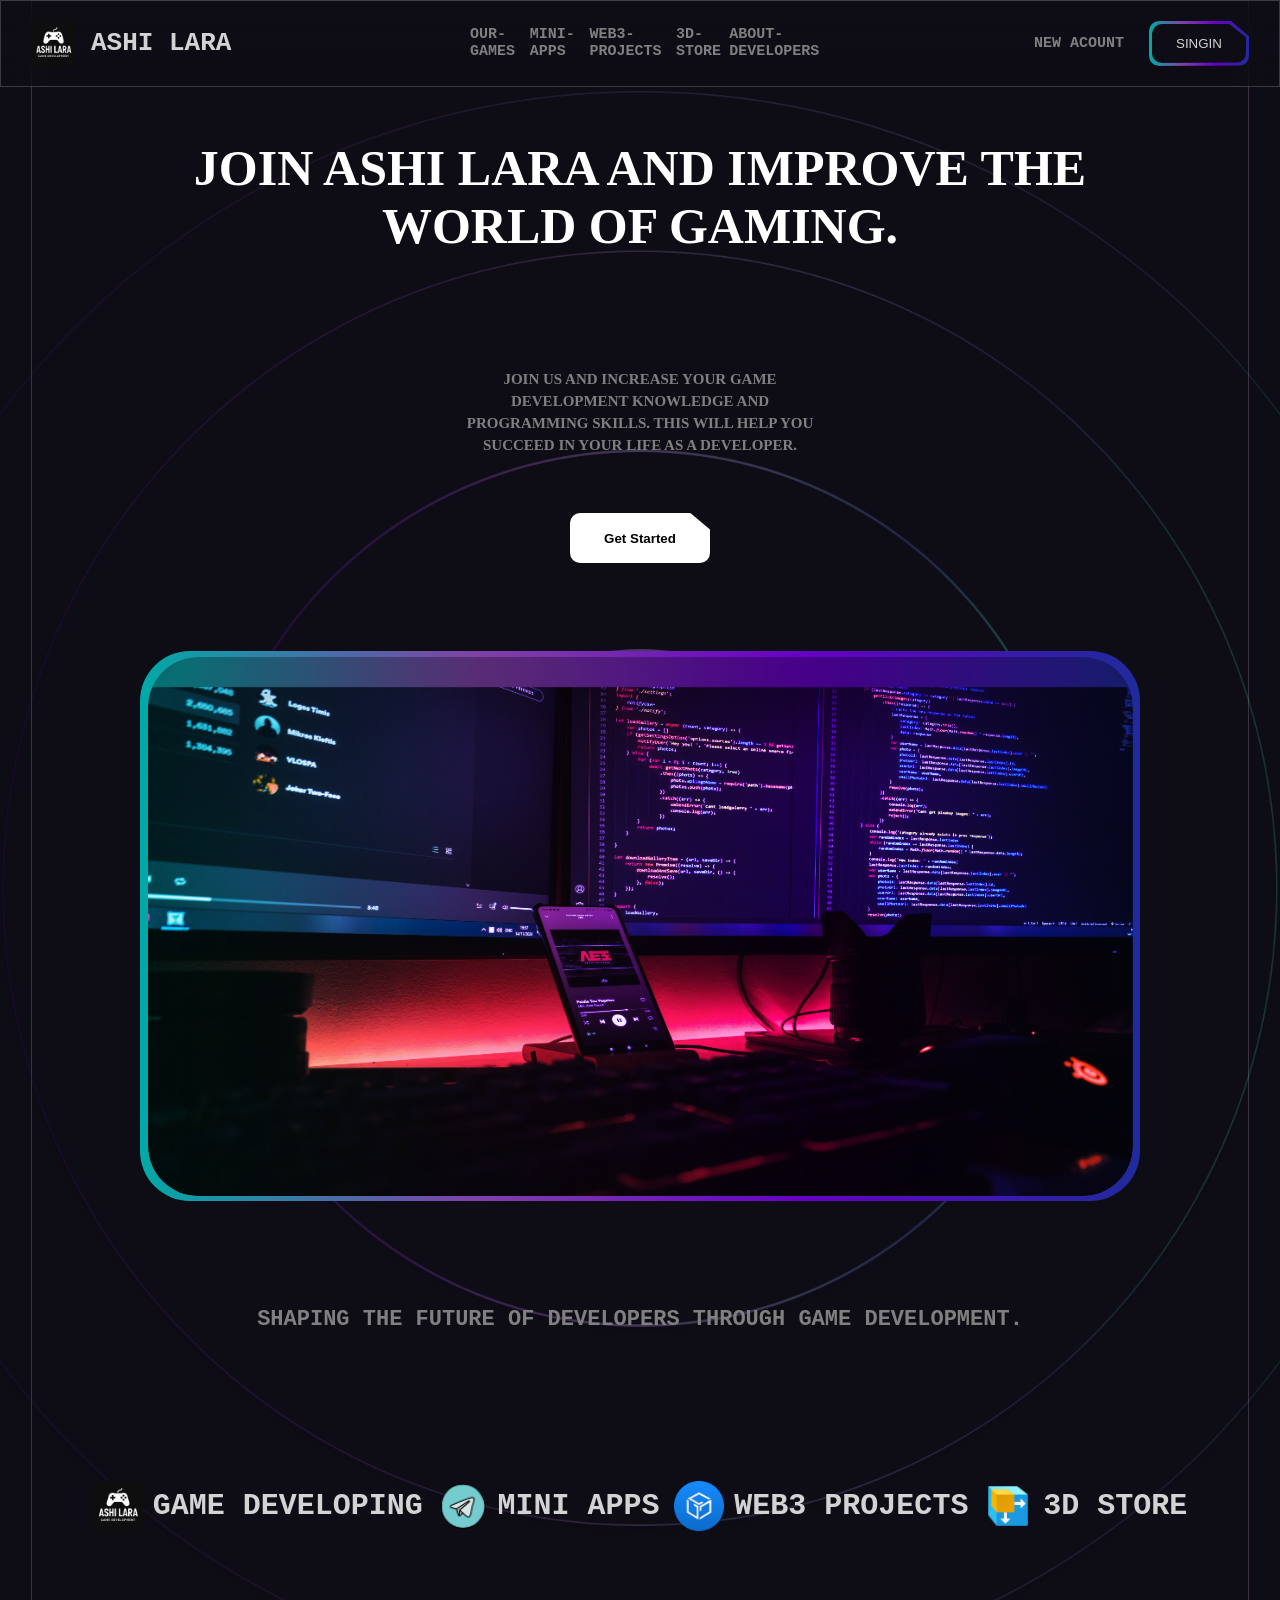
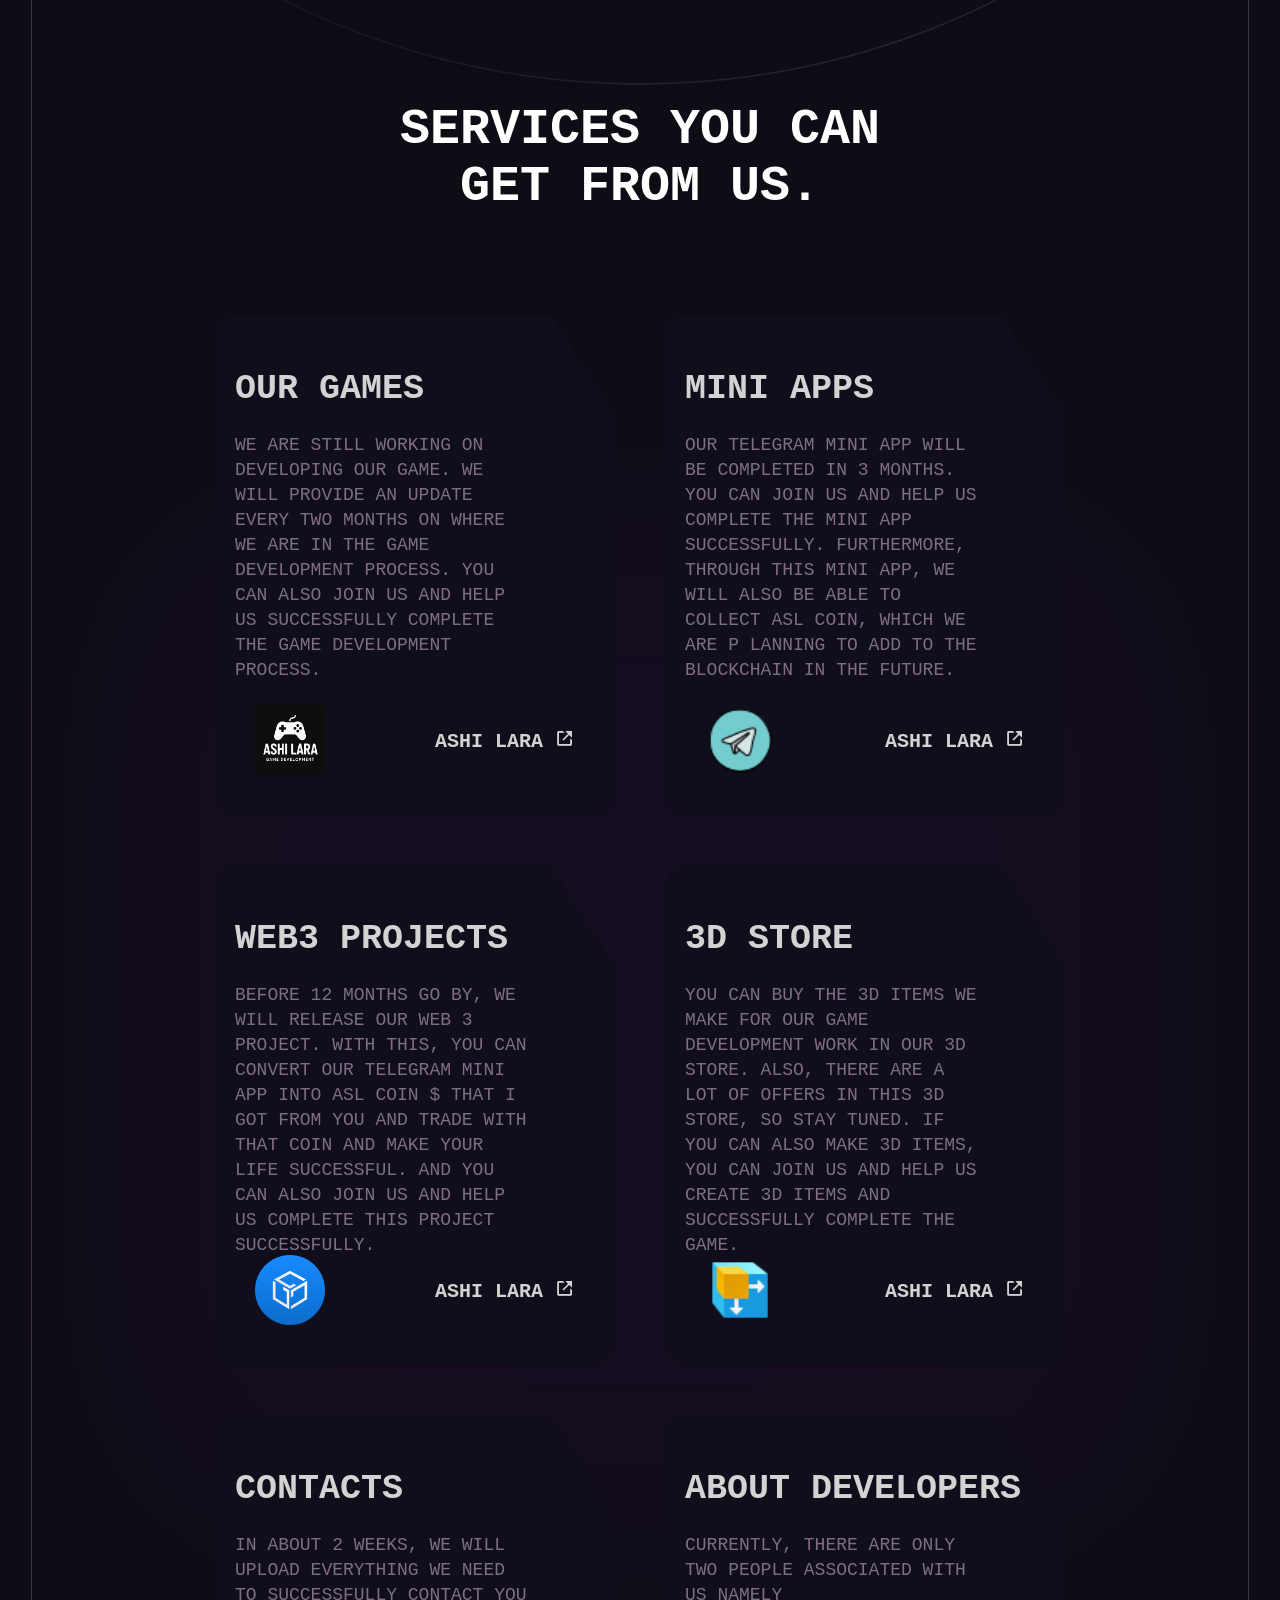
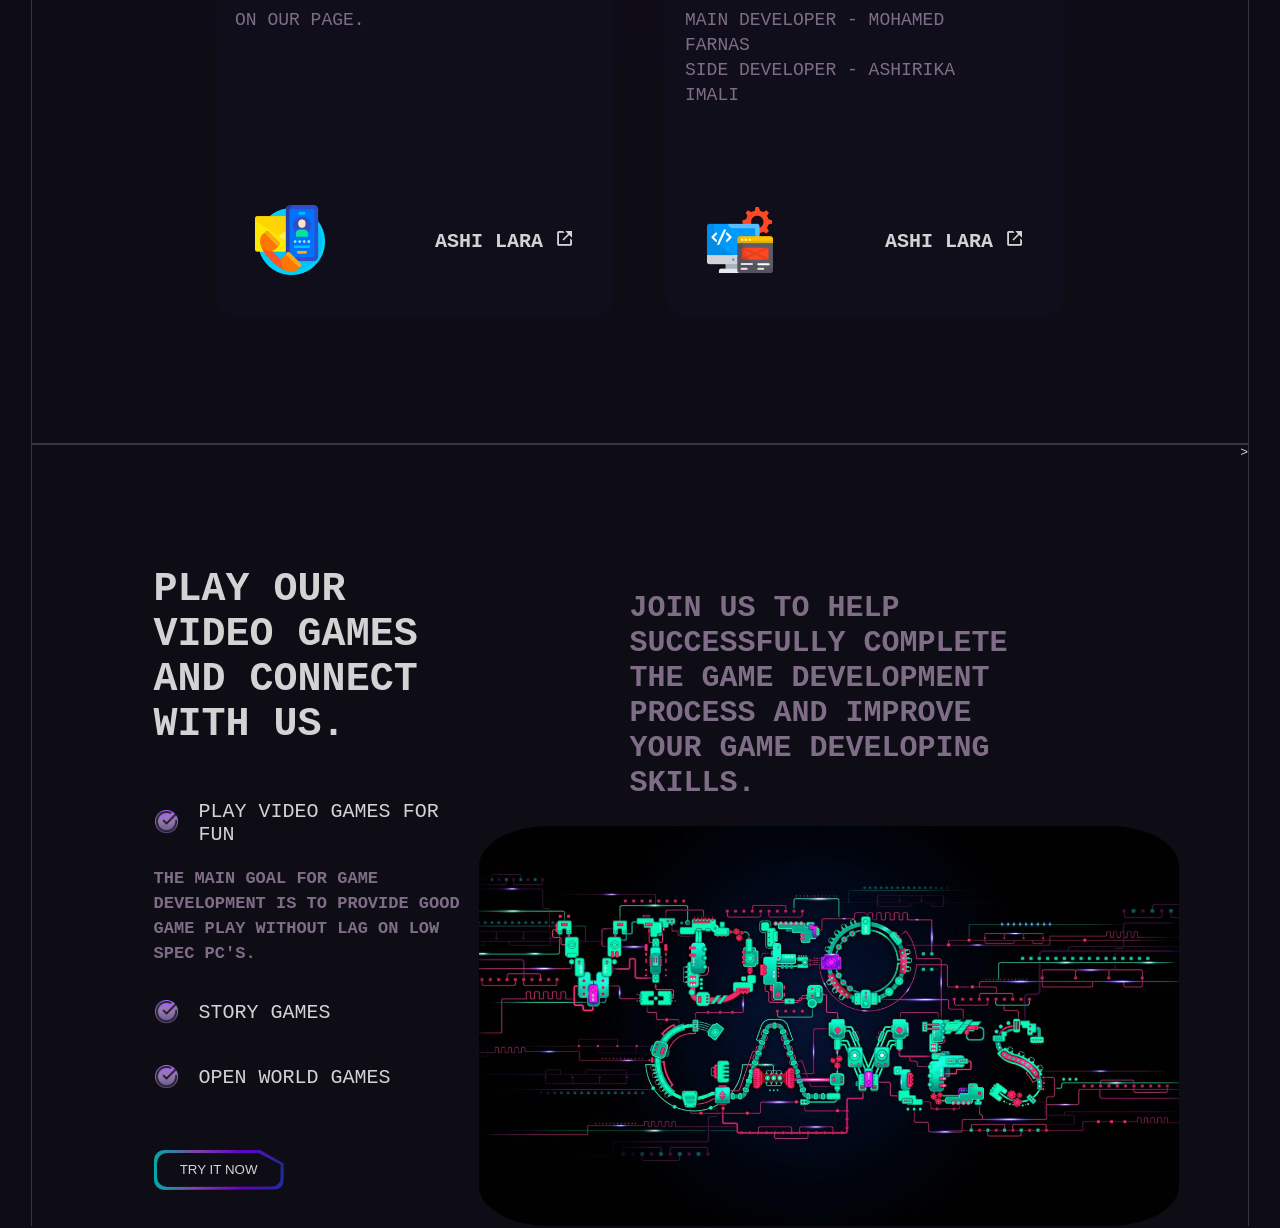
==== commit 3e2ed29b: "Update index.html" ====
--- a/index.html
+++ b/index.html
@@ -274,9 +274,7 @@
             <div class="right-container">
                 <h2 class="fadeInRight">JOIN US TO HELP SUCCESSFULLY COMPLETE THE GAME DEVELOPMENT PROCESS AND IMPROVE YOUR GAME DEVELOPING SKILLS.</h2>
                 <img class="circle-img " src="images/gamedev.jpg" alt="" style="border-radius: 10%; width: 700px; height: 400px;">
-            </div>
-           <br>
-            <br>
+            </div>>
         </section>
         </div>
         <script src="app.js"></script>
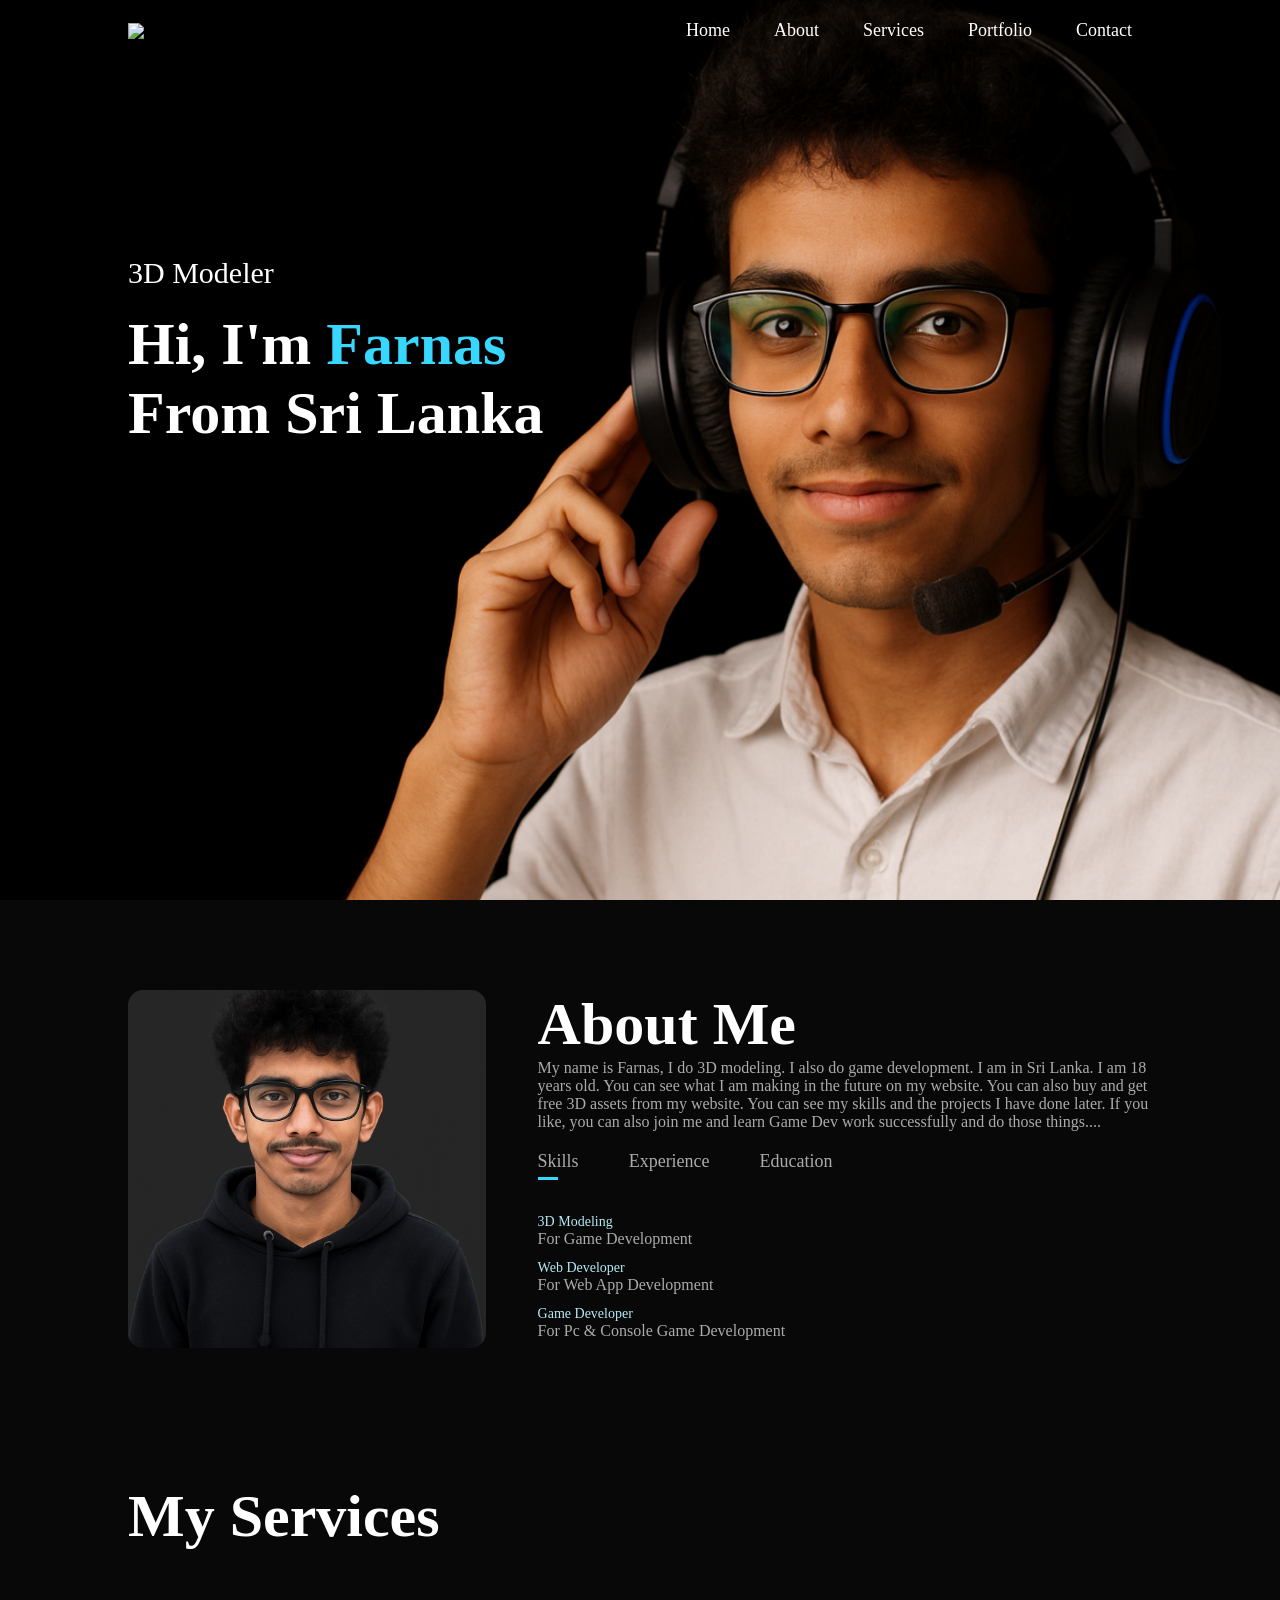
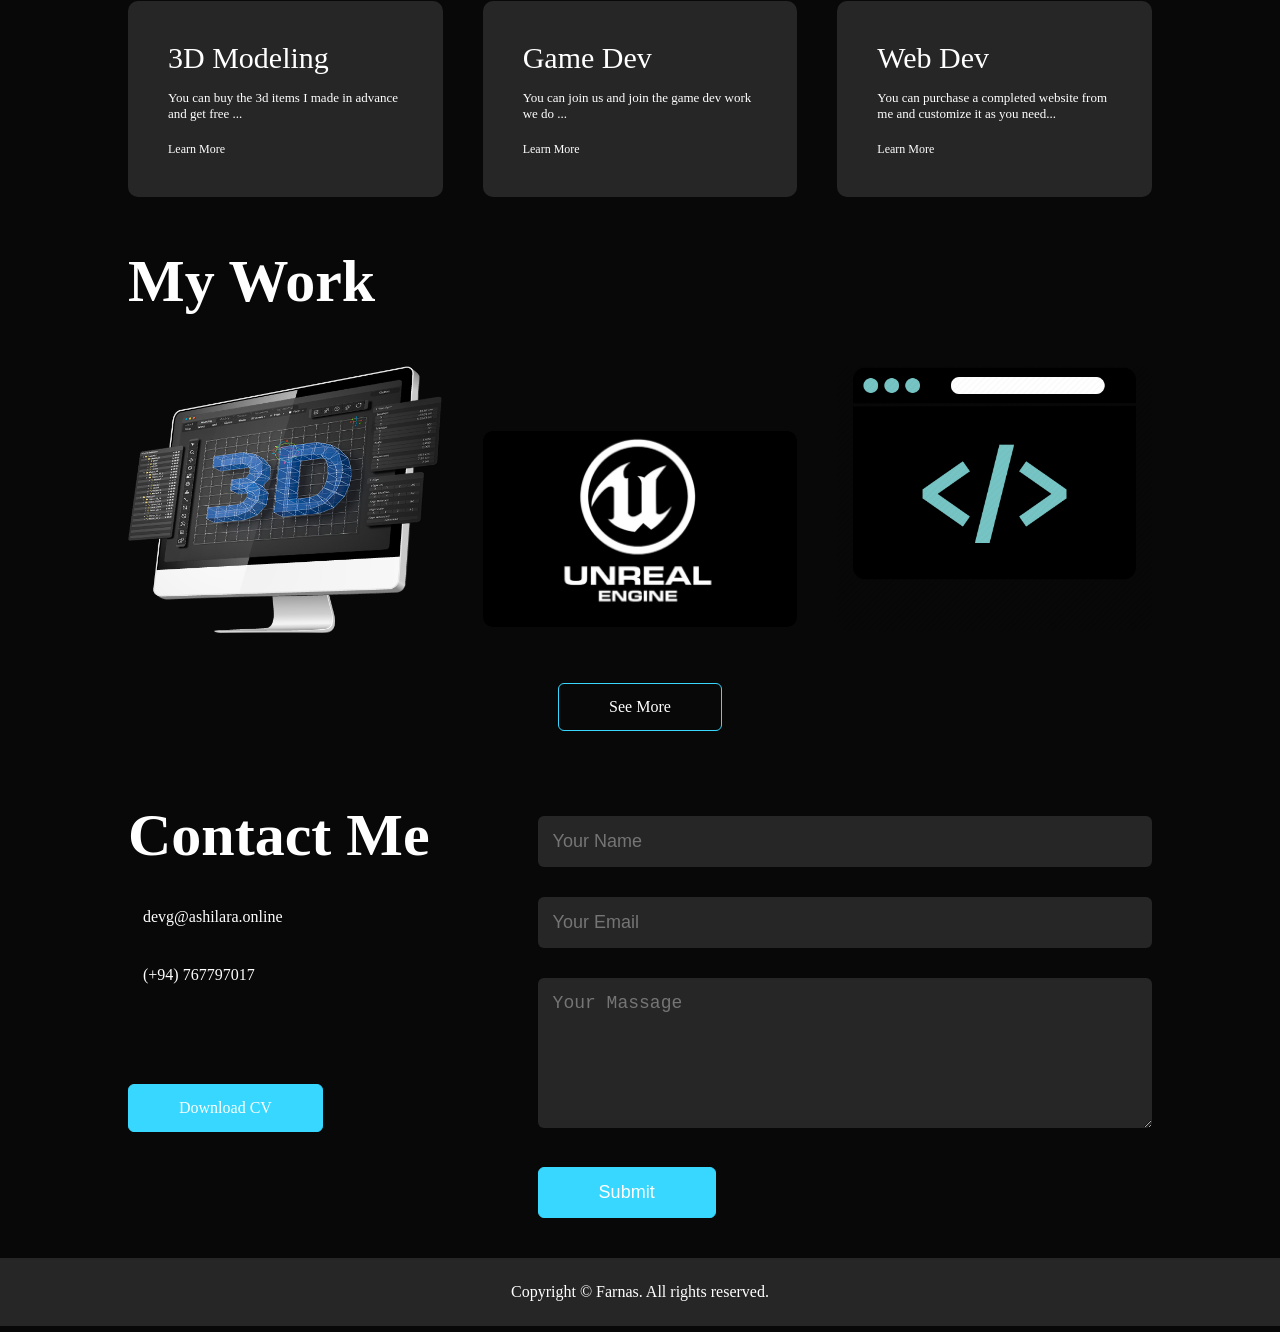
==== commit b2ad12ea: "Add files via upload" ====
--- a/index.html
+++ b/index.html
@@ -3,280 +3,217 @@
 <head>
     <meta charset="UTF-8">
     <meta name="viewport" content="width=device-width, initial-scale=1.0">
-    <title>ASHI LARA</title>
+    <title>Mohamed Farnas</title>
     <link rel="stylesheet" href="style.css">
-    <link href='https://unpkg.com/boxicons@2.1.4/css/boxicons.min.css' rel='stylesheet'>
-    <link rel="shortcut icon" href="images/logo1.png" type="AshiLara/png">
+    <link rel="shortcut icon" href="Images/logo.png" type="image/x-icon">
+    <script src="https://kit.fontawesome.com/85b6db7b7c.js" crossorigin="anonymous"></script>
 </head>
 <body>
+    <div id="header">
+        <div class="container">
+            <nav>
+                <img src="https://www.develop.games/assets/images/gamedev_splash.png" class="Mohamed-Farnas-Logo">
+                <ul id="sidemenu">
+                    <li><a href="#header">Home</a></li>
+                    <li><a href="#about">About</a></li>
+                    <li><a href="#services">Services</a></li>
+                    <li><a href="#portfolio">Portfolio</a></li>
+                    <li><a href="#contact">Contact</a></li>
+                    <i class="fa-solid fa-xmark" onclick="closemenu()"></i>
+                </ul>
+                <i class="fa-solid fa-bars" onclick="openmenu()"></i>
+            </nav>
+            <div class="header-text">
+                <p>3D Modeler</p>
+                <h1>Hi, I'm <span>Farnas</span> <br>From Sri Lanka</h1>
+            </div>
+        </div>
+    </div>
+    <!--about-->
+    <div class="about" id="about">
+        <div class="container">
+            <div class="row">
+                <div class="about-col-1">
+                    <img src="Images/ChatGPT Image May 14, 2025, 02_47_11 AM.png">
+                </div>
+                <div class="about-col-2">
+                    <h1 class="sub-title">About Me</h1>
+                    <p>My name is Farnas, I do 3D modeling. I also do game development. I am in Sri Lanka. 
+                        I am 18 years old. You can see what I am making in the future on my website.
+                         You can also buy and get free 3D assets from my website.
+                          You can see my skills and the projects I have done later.
+                         If you like, you can also join me and learn Game Dev work successfully and do those things....</p>
+
+
+                         <div class="tap-titles">
+                            <p class="tab-links active-link" onclick="opentab('skills')">Skills</p>
+                            <p class="tab-links" onclick="opentab('experience')">Experience</p>
+                            <p class="tab-links" onclick="opentab('education')">Education</p>
+                         </div>
+                         <div class="tab-contents active-tab" id="skills">
+                            <ul>
+                                <li><Span>3D Modeling </Span><br>For Game Development</li>
+                                 <li><Span>Web Developer </Span><br>For Web App Development</li>
+                                  <li><Span>Game Developer </Span><br>For Pc & Console Game Development</li>
+                            </ul>
+                         </div>
+                          <div class="tab-contents" id="experience">
+                            <ul>
+                                <li><span>2024 - Current</span><br>Working As A Team Leader In 3D Modeling For A Game Development.</li>
+                                <li><Span>2023 - 2024 </Span><br>Started My Own Crypto Project.</li>
+                                 <li><Span>2021 - 2023 </Span><br>Telegram Mini App Made Using JS.</li>
+                                  <li><Span>2020 - 2021 </Span><br>3D Modeling As A Freelancer On Fiverr.</li>
+                            </ul>
+                         </div>
+                          <div class="tab-contents" id="education">
+                            <ul>
+                                <li><span>2025 </span><br>Learning Now Animation Degree At Mogo Studio.</li>
+                                <li><Span>2024 </Span><br>Diploma Of ICBT University.</li>
+                                 <li><Span>2022 </Span><br>Diploma Of 3D Development.</li>
+                                  <li><Span>2020 </Span><br>Diploma Of Ram Studio About Game Development.</li>
+                            </ul>
+                         </div>
+                </div>
+            </div>
+        </div>
+    </div>
+
+    <!--services-->
+    <div class="services" id="services">
+        <div class="container">
+            <h1 class="sub-title">My Services</h1>
+            <div class="services-list">
+                <div>
+                    <i class="fa-solid fa-cube"></i>
+                    <h2>3D Modeling</h2>
+                    <p>You can buy the 3d items I made in advance and get free ...</p>
+                    <a href="#">Learn More </a>
+                </div>
+                                <div>
+                                    <i class="fa-solid fa-gamepad"></i>
+                    <h2>Game Dev</h2>
+                    <p>You can join us and join the game dev work we do ...</p>
+                    <a href="#">Learn More </a>
+                </div>
+                                <div>
+                                    <i class="fa-solid fa-code"></i>
+                    <h2>Web Dev</h2>
+                    <p>You can purchase a completed website from me and customize it as you need...</p>
+                    <a href="#">Learn More </a>
+                </div>
+            </div>
+        </div>
+    </div>
+
+<!--portfolio-->
+
+<div id="portfolio">
     <div class="container">
-        <header>
-            <div class="head-left">
-                <img src="images/logo.png" alt="logo">
-                <h1>ASHI LARA</h1>
-            </div>
-
-            <ul>
-                <li><a href="#">OUR-GAMES</a></li>
-                <li><a href="#">MINI-APPS</a></li>
-                <li><a href="#">WEB3-PROJECTS</a></li>
-                <li><a href="#">3D-STORE</a></li>
-                <li><a href="#">ABOUT-DEVELOPERS</a></li>
-            </ul>
-
-            <!--Login And Register Button In NavBar-->
-
-            <div class="head-right">
-                <a href="#">NEW ACOUNT</a>
-
-                <div class="button-box">
-                    <button id="signinButton">SINGIN</button>
-                </div>
-            </div>
-
-            <div class="menu-icon">
-                <i class='bx bx-menu'></i>
-            </div>
-        </header>
-        
-
-        <div class="sidebar">
-            <div class="close-icon">
-                <i class='bx bx-x'></i>
-            </div>
-
-            <!-- NavBar Pages-->
-
-            <ul>
-                <li><a href="#">OUR-GAMES</a></li>
-                <li><a href="#">MINI-APPS</a></li>
-                <li><a href="#">WEB3-PROJECTS</a></li>
-                <li><a href="#">3D-STORE</a></li>
-                <li><a href="#">ABOUT-DEVELOPERS</a></li>
-            </ul>
-
-            <!--SideBar Icons Sections-->
-
-            <div class="social-sidebar">
-                <a href="#"><i class='bx bxl-discord-alt' ></i></a>
-                <a href="#"><i class='bx bxl-youtube' ></i></a>
-                <a href="#"><i class='bx bxl-github' ></i></a>
-                <a href="#"><i class='bx bxl-linkedin-square' ></i></a>
-            </div>
-
-            <!--Login Button-->
-
-            <div class="button-box">
-                <button id="signinButton">SINGIN</button>
-            </div>
-
-        </div>
-
-        <!--Background Image-->
-
-        <section class="hero">
-            <img class="hero-blur-image" src="images/hero blur img.png" alt="">
-            <img class="hero-icons-image parallax" data-speed="4" src="images/hero icons img.png" alt="">
-            <img class="hero-rings-image" src="images/hero rings icon.png" alt="">
-
-            <h1>JOIN ASHI LARA AND IMPROVE THE WORLD OF GAMING.</h1>
-            <h3>JOIN US AND INCREASE YOUR GAME DEVELOPMENT KNOWLEDGE AND PROGRAMMING SKILLS. THIS WILL HELP YOU SUCCEED IN YOUR LIFE AS A DEVELOPER.</h3>
-            <button>Get Started</button>
-
-            <div class="hero-image-box">
-                <div class="robot-box">
-                    <div class="robot-header"></div>
-                    <img src="images/robot1.jpg" alt="ribot-img">
-                </div>
-            </div>
-
-            <h4>SHAPING THE FUTURE OF DEVELOPERS THROUGH GAME DEVELOPMENT.</h4>
-
-            <!--About our Projects-->
-
-            <div class="companies-list">
-                <div class="company">
-                    <img src="images/logo.png"alt="company1">
-                    <p>GAME DEVELOPING</p>
-                </div>
-
-                <div class="company">
-                    <img src="images/icons8-telegram-48.png"alt="company1">
-                    <p>MINI APPS</p>
-                </div>
-
-                <div class="company">
-                    <img src="images/web3.png"alt="company1">
-                    <p>WEB3 PROJECTS</p>
-                </div>
-
-                <div class="company">
-                    <img src="images/icons8-3d-model-48.png"alt="company1">
-                    <p>3D STORE</p>
-                </div>
-
-            </div>
-        </section>
-
-        <!--Log In Page -->
-
-        <div id="signinPage" class="signin-page-box">
-            <div class="signin-page">
-                <h1>Sign In</h1>
-                <input type="text" placeholder="User Name">
-                <input type="text" placeholder="Email">
-                <input type="text" placeholder="Password">
-                <button>Sign in</button>
-                <p>Login</p>
-                <div id="closeIcon"><i class='bx bx-x'></i></div>
-            </div>
-        </div>
-
-        <!--Second Page-->
-
-        <section class="features-section">
-            <h1>SERVICES YOU CAN GET FROM US.</h1>
-
-            <div class="features-gradient"></div>
-
-            <!--Add Need Items-->
-
-            <div class="features-card-box">
-                <div class="features-card autoDisplay">
-                    <h2>OUR GAMES</h2>
-                    <p>WE ARE STILL WORKING ON DEVELOPING OUR GAME.  
-                        WE WILL PROVIDE AN UPDATE EVERY TWO MONTHS  
-                        ON WHERE WE ARE IN THE GAME DEVELOPMENT PROCESS. YOU  
-                        CAN ALSO JOIN US AND HELP US SUCCESSFULLY  
-                        COMPLETE THE GAME DEVELOPMENT PROCESS.
-                        </p>
-                    <div class="explore-more">
-                        <img src="images/logo.png" alt="">
-                        <a href="#">ASHI LARA <i class='bx bx-link-external'></i></a>
-                    </div>
-
-                    <img class="features-back-img" src="images/Game.jpg" alt="">
-                </div>
-
-                <div class="features-card autoDisplay">
-                    <h2>MINI APPS</h2>
-                    <p>OUR TELEGRAM MINI APP WILL BE COMPLETED IN 3 MONTHS.
-                         YOU CAN JOIN US AND HELP US 
-                        COMPLETE THE MINI APP SUCCESSFULLY. FURTHERMORE, 
-                        THROUGH THIS MINI APP, WE WILL ALSO
-                         BE ABLE TO COLLECT ASL COIN, WHICH WE ARE P
-                         LANNING TO ADD TO THE BLOCKCHAIN IN THE FUTURE.
-                    </p>
-
-                    <div class="explore-more">
-                        <img src="images/icons8-telegram-48.png" alt="">
-                        <a href="#">ASHI LARA <i class='bx bx-link-external'></i></a>
-                    </div>
-
-                    <img class="features-back-img" src="images/Game.jpg" alt="">
-                </div>
-
-                <div class="features-card autoDisplay">
-                    <h2>WEB3 PROJECTS</h2>
-                    <p>BEFORE 12 MONTHS GO BY, WE WILL RELEASE OUR WEB 3
-                         PROJECT. WITH THIS, YOU CAN CONVERT OUR TELEGRAM MINI
-                         APP INTO ASL COIN $ THAT I GOT FROM YOU AND TRADE WITH 
-                         THAT COIN AND MAKE YOUR LIFE SUCCESSFUL. AND YOU CAN ALSO 
-                         JOIN US AND HELP US COMPLETE THIS PROJECT SUCCESSFULLY.
-                    </p>
-
-                    <div class="explore-more">
-                        <img src="images/web3.png" alt="">
-                        <a href="#">ASHI LARA <i class='bx bx-link-external'></i></a>
-                    </div>
-
-                    <img class="features-back-img" src="images/Game.jpg" alt="">
-                </div>
-
-                <div class="features-card autoDisplay">
-                    <h2>3D STORE</h2>
-                    <p>YOU CAN BUY THE 3D ITEMS WE MAKE FOR OUR GAME
-                         DEVELOPMENT WORK IN OUR 3D STORE. ALSO, THERE 
-                         ARE A LOT OF OFFERS IN THIS 3D STORE, SO STAY TUNED.  
-                        IF YOU CAN ALSO MAKE 3D ITEMS, YOU CAN JOIN US 
-                        AND HELP US CREATE 3D ITEMS AND SUCCESSFULLY COMPLETE THE GAME.
-                        </p>
-
-                    <div class="explore-more">
-                        <img src="images/icons8-3d-model-48.png" alt="">
-                        <a href="#">ASHI LARA <i class='bx bx-link-external'></i></a>
-                    </div>
-
-                    <img class="features-back-img" src="images/Game.jpg" alt="">
-                </div>
-
-                <div class="features-card autoDisplay">
-                    <h2>CONTACTS</h2>
-                    <p>IN ABOUT 2 WEEKS, WE WILL UPLOAD EVERYTHING WE
-                         NEED TO SUCCESSFULLY CONTACT YOU ON OUR PAGE.
-                    </p>
-
-                    <div class="explore-more">
-                        <img src="images/contact-information.png" alt="">
-                        <a href="#">ASHI LARA <i class='bx bx-link-external'></i></a>
-                    </div>
-
-                    <img class="features-back-img" src="images/Game.jpg" alt="">
-                </div>
-
-                <div class="features-card autoDisplay">
-                    <h2>ABOUT DEVELOPERS</h2>
-                    <p>CURRENTLY, THERE ARE ONLY TWO PEOPLE
-                         ASSOCIATED WITH US NAMELY  <br>
-                        MAIN DEVELOPER - MOHAMED FARNAS <br>
-                        SIDE DEVELOPER - ASHIRIKA IMALI
-                        </p>
-
-                    <div class="explore-more">
-                        <img src="images/app-development.png" alt="">
-                        <a href="#">ASHI LARA <i class='bx bx-link-external'></i></a>
-                    </div>
-
-                    <img class="features-back-img" src="images/Game.jpg" alt="">
-                </div>
-            </div>
-        </section>
-
-        <!-- Our Game Section-->
-
-        <section class="chatApp-section">
-            <div class="left-container">
-                <h1 class="fadeInLeft">PLAY OUR VIDEO GAMES AND CONNECT WITH US.</h1>
-                <p class="fadeInLeft"><img src="images/Check circle.png" alt=""> PLAY VIDEO GAMES FOR FUN</p>
-
-                <h2 class="fadeInLeft">THE MAIN GOAL FOR GAME DEVELOPMENT IS TO PROVIDE GOOD GAME PLAY WITHOUT LAG ON LOW SPEC PC'S.</h2>
-                
-                <p class="fadeInLeft"><img src="images/Check circle.png" alt=""> STORY GAMES </p>
-                <p class="fadeInLeft"><img src="images/Check circle.png" alt=""> OPEN WORLD GAMES </p>
-
-                <div class="button-box2">
-                    <button id="signinButton2">TRY IT NOW</button>
-                </div>
-            </div>
-
-            <div id="signinPage2" class="signin-page2-box">
-                <div class="signin-page2">
-                    <h1>TRY IT NOW</h1>
-                    <input type="text" placeholder="User Name">
-                    <input type="text" placeholder="Email">
-                    <input type="text" placeholder="Password">
-                    <a href="in"><button>SINGIN</button></a>
-                    <p>Login</p>
-                    <div id="closeIcon2"><i class='bx bx-x'></i></div>
-                </div>
-            </div>
-
-            <div class="right-container">
-                <h2 class="fadeInRight">JOIN US TO HELP SUCCESSFULLY COMPLETE THE GAME DEVELOPMENT PROCESS AND IMPROVE YOUR GAME DEVELOPING SKILLS.</h2>
-                <img class="circle-img " src="images/gamedev.jpg" alt="" style="border-radius: 10%; width: 700px; height: 400px;">
-            </div>>
-        </section>
-        </div>
-        <script src="app.js"></script>
-        </body>
-        </html>
+        <h1 class="sub-title">My Work</h1>
+                <div class="work-list">
+            <div class="work">
+                <img src="Images/work-1.png" >
+                <div class="layer">
+                    <h3>Blender 3D Dev</h3>
+                    <p>In the future, you can get things like the 3D assets I made from this...</p>
+                    <a href="#"><i class="fa-solid fa-up-right-from-square"></i></a>
+                </div>
+            </div>
+            <div class="work2">
+                <img src="Images/work-2.png" >
+                <div class="layer">
+                    <h3>Unreal Game Dev</h3>
+                    <p>You can now place orders by going to my Fiverr page...</p>
+                    <a href="#"><i class="fa-solid fa-up-right-from-square"></i></a>
+                </div>
+            </div>
+            <div class="work3">
+                <img src="Images/work-3.webp" >
+                <div class="layer">
+                    <h3>Web dev With Hosting</h3>
+                    <p>I will upload this along with the domain to the website I am building...</p>
+                    <a href="#"><i class="fa-solid fa-up-right-from-square"></i></a>
+                </div>
+            </div>
+        </div>
+        <a href="#" class="btn">See More</a>
+    </div>
+</div>
+
+<!--contact-->
+<div id="contact">
+    <div class="container">
+        <div class="row">
+            <div class="contact-left">
+                <h1 class="sub-title">Contact Me</h1>
+                <p><i class="fa-solid fa-paper-plane"></i> devg@ashilara.online</p>
+                <p><i class="fa-solid fa-phone"></i> (+94) 767797017</p>
+                <div class="social-icons">
+                    <a href="#"><i class="fa-brands fa-facebook"></i></a>
+                    <a href="#"><i class="fa-brands fa-youtube"></i></a>
+                    <a href="#"><i class="fa-brands fa-tiktok"></i></a>
+                    <a href="#"><i class="fa-brands fa-whatsapp"></i></a>
+                </div>
+                <a href="Images/my-cv.pdf" download class="btn btn2">Download CV</a>
+            </div>
+            <div class="contact-right">
+                <form name="submit-to-google-sheet">
+                    <input type="text" name="Name" placeholder="Your Name" required>
+                    <input type="text" name="Email" placeholder="Your Email" required>
+                    <textarea name="Massage" rows="6" placeholder="Your Massage"></textarea>
+                    <button type="submit" class="btn btn2">Submit</button>
+                </form>
+                <span id="msg"></span>
+            </div>
+        </div>
+    </div>
+    <div class="copyright">
+        <p>Copyright © Farnas. All rights reserved.</p>
+    </div>
+</div>
+
+    <script>
+        var tablinks = document.getElementsByClassName("tab-links");
+        var tabcontents = document.getElementsByClassName("tab-contents");
+
+        function opentab(tabname) {
+            for(tablink of tablinks){
+                tablink.classList.remove("active-link");
+            }
+              for(tabcontent of tabcontents){
+                tabcontent.classList.remove("active-tab");
+            }
+            event.currentTarget.classList.add("active-link")
+            document.getElementById(tabname).classList.add("active-tab");
+        }
+    </script>
+
+    <script>
+        var sidemenu = document.getElementById("sidemenu");
+        function openmenu(){
+            sidemenu.style.right = "0";
+        }
+         function closemenu(){
+            sidemenu.style.right = "-200px";
+        }
+    </script>
+    <script>
+  const scriptURL = 'https://script.google.com/macros/s/AKfycby5CRN3pwmoF_yPh4F-YdDb3bBYQEEaPbzfHWJrUPxIJdX88Xvc6BAjjnuKw3mJ_HelVA/exec'
+  const form = document.forms['submit-to-google-sheet']
+  const msg= document.getElementById("msg")
+
+  form.addEventListener('submit', e => {
+    e.preventDefault()
+    fetch(scriptURL, { method: 'POST', body: new FormData(form)})
+      .then(response => {
+        msg.innerHTML= "Massage Sent Successfully"
+        setTimeout(function(){
+            msg.innerHTML= ""
+        },5000)
+        form.reset()
+      })
+      .catch(error => console.error('Error!', error.message))
+  })
+</script>
+</body>
+</html>
--- a/style.css
+++ b/style.css
@@ -1,1710 +1,486 @@
-body{
+*{
     margin: 0;
     padding: 0;
-    background-color: rgb(14 12 21);
-    font-family: monospace;
-    color: lightgray;
+    font-family: 'poppins' sans-serif;
+    box-sizing: border-box;
+}
+
+html{
+    scroll-behavior: smooth;
+}
+
+body{
+    background: #080808;
+    color: #fff;
+}
+
+#header{
+    width: 100%;
+    height: 100vh;
+    background-image: url(Images/Background\ 2.png);
+    background-size:cover ;
+    background-position: center;
 }
 
 .container{
-    display: flex;
-    flex-direction: column;
-    justify-content: center;
-    align-items: center;
-    position: relative;
-}
-
-header{
-    position: fixed;
-    top: 0;
-    left: 0;
-    right: 0;
+    padding: 10px 10%;
+}
+
+nav{
     display: flex;
     align-items: center;
     justify-content: space-between;
-    padding: 10px 30px;
-    background-color: rgba(14, 12, 21, 0.5);
-    backdrop-filter: blur(20px);
-    border: 0.5px solid rgba(110, 101, 114, 0.5);
-    z-index: 999;
-}
-
-.head-left{
-    display: flex;
-    align-items: center;
-}
-
-.head-left img{
-    height: 45px;
-    margin-right: 15px;
-}
-
-header ul{
+    flex-wrap: wrap;
+}
+
+.Mohamed-Farnas-Logo{
+    width: 180px;
+}
+
+nav ul li{
+    display: inline-block;
+    list-style: none;
+    margin: 10px 20px;
+}
+
+nav ul li a{
+    color: white;
+    text-decoration: none;
+    font-size: 18px;
+    position: relative;
+}
+
+nav ul li a::after{
+    content: '';
+    width: 0%;
+    height: 3px;
+    background: #37d7ff;
+    position: absolute;
+    left: 0;
+    bottom: -6px;
+    transition: 0.5s;
+}
+
+nav ul li a:hover::after{
+    width: 100%;
+}
+
+.header-text{
+    margin-top: 20%;
+    font-size: 30px;
+    color: white;
+}
+
+.header-text h1{
+    font-size: 60px;
+    margin-top: 20px;
+}
+
+.header-text h1 span{
+    color: #37d7ff;
+}
+
+/*about*/
+
+#about{
+    padding: 80px 0;
+    color: #ababab;
+}
+
+.row{
     display: flex;
     justify-content: space-between;
-    width: 30%;
-}
-
-header ul li{
+    flex-wrap: wrap;
+}
+
+.about-col-1{
+    flex-basis: 35%;
+}
+
+.about-col-1 img{
+    width: 100%;
+    border-radius: 15px;
+}
+
+.about-col-2{
+    flex-basis: 60%;
+}
+
+.sub-title{
+    font-size: 60px;
+    font-weight: 600;
+    color: white;
+}
+
+.tap-titles{
+    display: flex;
+    margin: 20px 0 40px;
+}
+
+.tab-links{
+    margin-right: 50px;
+    font-size: 18px;
+    font-weight: 500;
+    cursor: pointer;
+    position: relative;
+}
+
+.tab-links::after{
+    content: '';
+    width: 0;
+    height: 3px;
+    background: #37d7ff;
+    position: absolute;
+    left: 0;
+    bottom: -8px;
+    transition: 0.5s;
+}
+
+.tab-links.active-link::after{
+    width: 50%;
+}
+
+.tab-contents ul li{
     list-style: none;
-}
-
-header a{
+    margin: 10px 0;
+}
+
+.tab-contents ul li span{
+    color: #b5ebf8;
+    font-size: 14px;
+}
+
+.tab-contents{
+    display: none;
+}
+
+.tab-contents.active-tab{
+    display: block;
+}
+
+/*services*/
+
+#services{
+    padding: 30px 0;
+}
+
+.services-list{
+    display: grid;
+    grid-template-columns: repeat(auto-fit, minmax(250px, 1fr));
+    grid-gap: 40px;
+    margin-top: 50px;
+}
+
+.services-list div{
+    background: #262626;
+    padding: 40px;
+    font-size: 13px;
+    font-weight: 300;
+    border-radius: 10px;
+    transition: background 0.5s, transfrom 0.5s;
+}
+
+.services-list div i{
+    font-size: 50px;
+    margin-bottom: 30px;
+}
+
+.services-list div h2{
+    font-size: 30px;
+    font-weight: 500;
+    margin-bottom: 15px;
+}
+
+.services-list div a{
     text-decoration: none;
-    color: gray;
-    font-weight: 900;
-    font-size: 15px;
-    transition: 0.3s;
-}
-
-header a:hover{
-    color: lightgray;
-    text-shadow: 0 0 15px rgba(255, 255, 255, 0.352);
-}
-
-.head-right{
-    display: flex;
-    align-items: center;
-}
-
-.button-box{
-    position:relative;
-    width: 100px;
-    height: 45px;
-    margin-left: 25px;
-    border-radius: 10px;
-    background: linear-gradient(to right, #00aaa7, #7f42a7, #6600c5, #1f2b9c,#2a46ff, #0099ff, #00aaa7);
-    background-size: 200%;
-    animation: animationGradient 2.5s linear infinite;
-    clip-path: polygon(0 0, 82% 0, 100% 34%, 100% 80%, 100% 99%, 0 100%, 0% 80%, 0% 20%);
-}
-
-@keyframes animationGradient{
-    to{
-        background-position: 200%;
-    }
-}
-
-.button-box button{
+    color: white;
+    font-size: 12px;
+    margin-top: 20px;
+    display: inline-block;
+}
+
+.services-list div:hover{
+    background-color: #37d7ff;
+    transform: translateY(-10px);
+}
+
+/*container*/
+
+#container{
+    padding: 50px 0;
+}
+
+.work-list{
+    display: grid;
+    grid-template-columns: repeat(auto-fit, minmax(250px, 1fr));
+    grid-gap: 40px;
+    margin-top: 50px;
+}
+
+.work{
+    border-radius: 10px;
+    position: relative;
+    overflow: hidden;
+    transition: transfrom 0.5s;
+}
+
+.work img{
+    width: 100%;
+    border-radius: 10px;
+    display: block;
+}
+
+.work2{
+    border-radius: 10px;
+    position: relative;
+    overflow: hidden;
+}
+
+.work2 img{
+    width: 100%;
+    border-radius: 10px;
+    display: block;
+    margin-top: 65px;
+        transition: transfrom 0.5s;
+}
+
+.work3{
+    border-radius: 10px;
+    position: relative;
+    overflow: hidden;
+}
+
+.work3 img{
+    width: 100%;
+    border-radius: 10px;
+    display: block;
+    margin-top: -50px;
+        transition: transfrom 0.5s;
+}
+
+.layer{
+    width: 100%;
+    height: 0%;
+    background: linear-gradient(rgba(0,0,0,0.6),#37d7ff);
+    border-radius: 10px;
     position: absolute;
-    inset: 3px 3px 3px 3px;
-    border: none;
-    background-color: rgb(14 12 21);
-    color: lightgray;
-    border-radius: 10px;
-    clip-path: polygon(0 0, 82% 0, 100% 34%, 100% 80%, 100% 99%, 0 100%, 0% 80%, 0% 20%);
-    cursor: pointer;
-    transition: 0.3s;
-}
-
-.head-right button:hover{
-    color: #7e00d2;
-}
-
-.button-box2{
-    position:relative;
-    margin-left: 25px;
-    border-radius: 10px;
-    background: linear-gradient(to right, #00aaa7, #7f42a7, #6600c5, #1f2b9c,#2a46ff, #0099ff, #00aaa7);
-    background-size: 200%;
-    animation: animationGradient 2.5s linear infinite;
-    clip-path: polygon(0 0, 82% 0, 100% 34%, 100% 80%, 100% 99%, 0 100%, 0% 80%, 0% 20%);
-}
-
-@keyframes animationGradient{
-    to{
-        background-position: 200%;
-    }
-}
-
-.button-box2 button{
-    position: absolute;
-    inset: 3px 3px 3px 3px;
-    border: none;
-    background-color: rgb(14 12 21);
-    color: lightgray;
-    border-radius: 10px;
-    clip-path: polygon(0 0, 82% 0, 100% 34%, 100% 80%, 100% 99%, 0 100%, 0% 80%, 0% 20%);
-    cursor: pointer;
-    transition: 0.3s;
-}
-
-
-.hero{
-    position: relative;
-    display: flex;
-    justify-content: center;
-    align-items: center;
-    width: 95%;
-    height: 1600px;
-    border: 0.5px solid rgba(107, 88, 116, 0.5);
-    border-bottom: none;
-}
-
-
-.hero-blur-image{
-    position: absolute;
-    width: 100%;
-    top: -15%;
-}
-
-.hero-rings-image{
-    position: absolute;
-    height: 100%;
-    top: 90px;
-    opacity: 0.4;
-}
-
-.hero-icons-image{
-    width: 100%;
-    position: absolute;
-    top: 8%;
-}
-
-.hero h1{
-    position: absolute;
-    top: 10%;
-    font-family: Cambria, Cochin, Georgia, Times, 'Times New Roman', serif;
-    font-size: 50px;
-    max-width: 1000px;
-    text-align: center;
-    color: white;
-}
-
-
-.hero h3{
-    position: absolute;
-    top: 22%;
-    font-size: 20px;
-    max-width: 700px;
-    font-family:Cambria, Cochin, Georgia, Times, 'Times New Roman', serif;
-    text-align: center;
-    line-height: 30px;
-    color: gray;
-}
-
-.hero button{
-    position: absolute;
-    top: 30%;
-    border: none;
-    background-color: rgb(255, 255, 255);
-    color: rgb(0, 0, 0);
-    border-radius: 10px;
-    width: 140px;
-    height:50px;
-    clip-path: polygon(0 0, 86% 0, 100% 33%, 100% 80%, 100% 100%, 0 100%, 0% 80%, 0% 20%);
-    transition: 0.4s;
-    cursor: pointer;
-    transition: 0.3s;
-    font-weight: bold;
-}
-
-.hero button:hover{
-    opacity: 0.7;
-    color: #7e00d2;
-}
-
-.hero-image-box{
-    margin-top: 250px;
-    position: relative;
-    width: 1000px;
-    height: 550px;
-    display: flex;
-    align-items: center;
-    justify-content: center;
-    border-radius: 50px;
-    background: linear-gradient(to right, #00aaa7, #7f42a7, #6600c5, #1f2b9c,#2a46ff, #0099ff, #00aaa7);
-    background-size: 200%;
-    animation: animationGradient 2.5s linear infinite;
-}
-
-.hero-image-box .robot-box{
-    width: 98.5%;
-    height: 98%;
+    left: 0;
+    bottom: 0;
     overflow: hidden;
-    position: relative;
-    border-radius: 50px;
-}
-
-.hero-image-box .robot-box img{
-    width: 100%;
-    height: 100%;
-    mix-blend-mode: hard-light;
-}
-
-.hero-image-box .robot-box .robot-header{
-    height: 30px;
-    width: 100%;
-    background-color: rgba(0, 0, 0, 0.3);
-    backdrop-filter: blur(10px);
-}
-
-.hero-image-box .element1{
-    position: absolute;
-    top: 25%;
-    right: -15%;
-    backdrop-filter: blur(10px);
-    width: 25%;
-    border-radius: 15px;
-}
-
-.hero-image-box .element1 img{
-    width: 100%;
-    border-radius: 15px;
-    box-shadow: 0 0 15px rgba(255, 255, 255, 0.432);
-}
-
-
-.hero-image-box .element2{
-    position: absolute;
-    top: 45%;
-    left: -15%;
-    backdrop-filter: blur(10px);
-    width: 25%;
-    border-radius: 15px;
-}
-
-.hero-image-box .element2 img{
-    width: 100%;
-    border-radius: 15px;
-    box-shadow: 0 0 15px rgba(255, 255, 255, 0.432);
-}
-
-.parallax{
-    transition: transform 1s linear;
-}
-
-/* Sign In Page */
-.signin-page-box{
-    position: fixed;
-    top: 60%;
-    width: 30%;
-    height: 60vh;
-    scale: 0;
-    filter: blur(10px);
-    z-index: 2000;
-}
-
-.signin-page{
-    width: 100%;
-    height: 100%;
-    position: relative;
-    display: flex;
-    flex-direction: column;
-    align-items: center;
-    justify-content: center;
-    background-color: rgb(14 12 21);
-    box-shadow: 0 0 15px rgba(255, 255, 255, 0.484);
-    border-radius: 20px;
-}
-
-.signin-page h1{
-    font-size: 40px;
-    font-weight: bold;
-}
-
-.signin-page input{
-    padding: 7.5px 30px;
-    background-color: lightgray;
-    width: 60%;
-    height: 35px;
-    border: none;
-    outline: none;
-    clip-path: polygon(0 0, 93% 0, 100% 43%, 100% 80%, 100% 99%, 0 100%, 0% 80%, 0% 20%);
-    border-radius: 5px;
-    margin-bottom: 5%;
-}
-
-.signin-page button{
-    width: 50%;
-    height: 40px;
-    font-size: 20px;
-    font-weight: 700;
-    background-color: #7e00d2;
-    border: none;
-    border-radius: 5px;
-    cursor: pointer;
-    color: white;
-}
-
-.signin-page p{
-    display: flex;
-    align-items: center;
-    justify-content: center;
-    width: 50%;
-    height: 40px;
-    font-size: 20px;
-    font-weight: 700;
-    background-color: gray;
-    border-radius: 5px;
-    cursor: pointer;
-    color: white;
-}
-
-.signin-page div{
-    position: absolute;
-    top: 3%;
-    right: 3%;
-    font-size: 40px;
-    cursor: pointer;
-    transition: 0.3s;
-}
-
-.signin-page div:hover{
-    opacity: 0.7;
-}
-
-/* OPEN SIGNIN PAGE */
-.openSignin{
-    animation: openSigninAnimation 0.7s forwards;
-}
-
-@keyframes openSigninAnimation{
-    to{
-        filter: blur(0);
-        scale: 1;
-        top: 25%;
-    }
-}
-
-/* Sign In Page2 */
-.signin-page2-box{
-    position: fixed;
-    top: 60%;
-    width: 30%;
-    height: 60vh;
-    scale: 0;
-    filter: blur(10px);
-    z-index: 2000;
-    margin-left: 32.5%;
-}
-
-.signin-page2{
-    width: 100%;
-    height: 100%;
-    position: relative;
-    display: flex;
-    flex-direction: column;
-    align-items: center;
-    justify-content: center;
-    background-color: rgb(14 12 21);
-    box-shadow: 0 0 15px rgba(255, 255, 255, 0.484);
-    border-radius: 20px;
-}
-
-.signin-page2 h1{
-    font-size: 40px;
-    font-weight: bold;
-}
-
-.signin-page2 input{
-    padding: 7.5px 30px;
-    background-color: lightgray;
-    width: 60%;
-    height: 35px;
-    border: none;
-    outline: none;
-    clip-path: polygon(0 0, 93% 0, 100% 43%, 100% 80%, 100% 99%, 0 100%, 0% 80%, 0% 20%);
-    border-radius: 5px;
-    margin-bottom: 5%;
-}
-
-.signin-page2 button{
-    width: 280px;
-    height: 40px;
-    font-size: 20px;
-    font-weight: 700;
-    background-color: #7e00d2;
-    border: none;
-    border-radius: 5px;
-    cursor: pointer;
-    color: white;
-}
-
-.signin-page2 p{
-    display: flex;
-    align-items: center;
-    justify-content: center;
-    width: 50%;
-    height: 40px;
-    font-size: 20px;
-    font-weight: 700;
-    background-color: gray;
-    border-radius: 5px;
-    cursor: pointer;
-    color: white;
-}
-
-.signin-page2 div{
-    position: absolute;
-    top: 3%;
-    right: 3%;
-    font-size: 40px;
-    cursor: pointer;
-    transition: 0.3s;
-}
-
-.signin-page2 div:hover{
-    opacity: 0.7;
-}
-
-/* OPEN SIGNIN2 PAGE */
-.openSignin2{
-    animation: openSigninAnimation 0.7s forwards;
-}
-
-@keyframes openSigninAnimation{
-    to{
-        filter: blur(0);
-        scale: 1;
-        top: 25%;
-    }
-}
-
-/* CLOSE SIGNIN2 PAGE OPEN */
-.closeSignin2{
-    animation: closeSigninAnimation 0.7s forwards;
-}
-
-@keyframes closeSigninAnimation{
-    from{
-        filter: blur(0);
-        scale: 1;
-        top: 25%;
-    }
-    to{
-        filter: blur(10px);
-        scale: 0;
-        top: 60%;
-    }
-}
-
-
-/* COMPANIES SECTION */
-.hero h4{
-    position: absolute;
-    bottom: 15%;
-    color: gray;
-    font-size: 22px;
-}
-
-.companies-list{
-    display: flex;
-    justify-content: space-between;
-    position: absolute;
-    bottom: 3%;
-    width: 90%;
-}
-
-.companies-list .company{
-    display: flex;
-    align-items: center;
-}
-
-.companies-list .company img{
-    height: 50px;
-    margin-right: 10px;
-}
-
-.companies-list .company p{
-    font-size: 30px;
-    font-weight: bold;
-}
-
-
-/* FEATURES SECTION */
-.features-section{
-    position: relative;
-    display: flex;
-    flex-direction: column;
-    align-items: center;
-    width: 95%;
-    border: 0.5px solid rgba(107, 88, 116, 0.5);
-    border-top: none;
-    padding-bottom: 10%;
-}
-
-.explore-more img{
-    width: 70px;
-}
-
-.features-section h1{
-    font-size: 50px;
-    max-width: 600px;
-    text-align: center;
-    color: white;
-    margin: 100px 0;
-}
-
-.features-card-box{
-    width: 90%;
-    display: flex;
-    flex-wrap: wrap;
-    justify-content: center;
-    gap: 50px;
-}
-
-.features-gradient{
-    position: absolute;
-    top: 50%;
-    left: 50%;
-    z-index: -1;
-    box-shadow: 0 0 500px 500px rgba(103, 32, 136, 0.1);
-    mix-blend-mode: lighten;
-}
-
-.features-card{
-    position: relative;
-    width: 25%;
-    min-width: 400px;
-    height: 500px;
-    background-color: rgb(17, 14, 27);
-    border-radius: 20px;
-    clip-path: polygon(0 0, 84% 0, 100% 20%, 100% 80%, 100% 100%, 0 100%, 0% 80%, 0% 20%);
-}
-
-.features-card h2{
-    position: absolute;
-    top: 5%;
-    left: 5%;
-    font-size: 35px;
-}
-
-.features-card p{
-    position: absolute;
-    top: 20%;
-    left: 5%;
-    max-width: 300px;
-    font-size: 18px;
-    color: rgb(127, 109, 135);
-    line-height: 25px;
-}
-
-.features-card .explore-more{
-    position: absolute;
-    left: 10%;
-    bottom: 8%;
-    right: 10%;
-    display: flex;
-    align-items: center;
-    justify-content: space-between;
-}
-
-.features-card .explore-more a{
-    text-decoration: none;
-    color: lightgray;
-    font-size: 20px;
-    font-weight: bold;
-    text-wrap: nowrap;
-}
-
-.features-back-img{
-    height: 100%;
-    width: 100%;
-    opacity: 0;
-    transition: 0.5s;
-}
-
-.features-back-img:hover{
-    opacity: 0.08;
-}
-
-
-
-/* CHAT APP SECTION */
-.chatApp-section{
-    display: flex;
-    justify-content: space-between;
-    width: 95%;
-    height: 100%;
-    border: 0.5px solid rgb(107, 88, 116, 0.5);
-    border-bottom: none;
-}
-
-.chatApp-section .left-container{
-    display: flex;
-    flex-direction: column;
-    margin-left: 10%;
-    margin-top: 10%;
-}
-
-.chatApp-section .left-container h1{
-    font-size: 50px;
-    max-width: 700px;
-    margin-top: 0;
-    
-}
-
-.chatApp-section .left-container p{
-    display: flex;
-    align-items: center;
-    font-size: 25px;
-}
-
-.chatApp-section .left-container p img{
-    height: 30px;
-    margin-right: 20px;
-}
-
-.chatApp-section .left-container h2{
-    max-width: 400px;
-    font-size: 20px;
-    color: rgb(127, 109, 135);
-    line-height: 25px;
-    margin-top: 0;
-}
-
-.chatApp-section .left-container .button-box{
-    margin: 0;
-    margin-top: 40px;
-    width: 150px;
-    height: 50px;
-}
-
-
- .chatApp-section .left-container h1{
-    font-size: 40px;
-    max-width: 650px;
-    margin-top: 0;
-}
-
-.chatApp-section .left-container p{
-    display: flex;
-    align-items: center;
-    font-size: 20px;
-}
-
-.chatApp-section .left-container p img{
-    height: 25px;
-    margin-right: 20px;
-}
-
-.chatApp-section .left-container h2{
-    max-width: 400px;
-    font-size: 17px;
-    color: rgb(127, 109, 135);
-    line-height: 25px;
-    margin-top: 0;
-}
-
-.chatApp-section .left-container .button-box2{
-    margin: 0;
-    margin-top: 40px;
-    width: 130px;
-    height: 40px;
-} 
-
-.chatApp-section .right-container{
-    display: flex;
-    flex-direction: column;
-    align-items: center;
-    margin-top: 10%;
-    margin-right: 5%;
-}
-
-.chatApp-section .right-container img{
-    width: 70%;
-}
-
-.chatApp-section .right-container h2{
-    max-width: 400px;
-    font-size: 30px;
-    color: rgb(127, 109, 135);
-    line-height: 35px;
-}
-
-
-/* GENERATIVE SECTION */
-.generative-section{
-    position: relative;
-    display: flex;
-    flex-direction: column;
-    align-items: center;
-    width: 95%;
-    border: 0.5px solid rgba(107, 88, 116, 0.5);
-    border-top: none;
-    border-bottom: none;
-    padding-top: 10%;
-}
-
-.generative-section h1{
-    font-size: 40px;
-    text-align: center;
-    color: white;
-    margin: 0;
-}
-
-.generative-section p{
-    font-size: 18px;
-    color: rgb(127, 109, 135);
-    text-align: center;
-}
-
-.generative-section .grid-box{
-    display: grid;
-    grid-template-columns: auto auto;
-    width: 95%;
-    max-width: 1600px;
-    margin-top: 100px;
-    gap: 30px;
-}
-
-.generative-section .grid-box .grid-card{
-    position: relative;
-    border: 0.5px solid rgba(107, 88, 116, 0.5);
-    width: 100%;
-    height: 1000px;
-    border-radius: 30px;
-}
-
-.generative-section .grid-box .grid1, .grid4{
-    grid-column: span 2;
-}
-
-
-.generative-section .grid-box .grid1 .grid1-robot-img{
-    height: 133%;
-    position: absolute;
-    bottom: 0;
-    left: 0;
-    border-radius: 30px;
-}
-
-.generative-section .grid-box .grid-card .info{
-    position: absolute;
-    right: 7%;
-    top: 20%;
-}
-
-.generative-section .grid-box .grid-card .info h2{
-    font-size: 40px;
-    font-weight: bold;
-}
-
-.generative-section .grid-box .grid-card .info h4{
-    font-size: 18px;
-    color: rgb(127, 109, 135);
-    max-width: 500px;
-    margin-bottom: 50px;
-
-}
-
-.generative-section .grid-box .grid-card .info p{
-    display: flex;
-    align-items: center;
-    color: white;
-    font-size: 18px;
-    border-top: 0.5px solid rgba(107, 88, 116, 0.5);
-    padding-top: 10px;
-}
-
-.generative-section .grid-box .grid-card .info p img{
-    height: 40px;
-    margin-right: 20px;
-}
-
-.generative-section .grid-box .grid2{
-    position: relative;
-}
-
-.generative-section .grid-box .grid2 img{
-    height: 100%;
-    position: absolute;
-    right: 0;
-    z-index: -1;
-    border-radius: 30px;
-}
-
-.generative-section .grid-box .grid2 h1{
-    position: absolute;
-    bottom: 35%;
-    left: 10%;
-    font-weight: 700;
-    font-size: 40px;
-}
-
-.generative-section .grid-box .grid2 p{
-    position: absolute;
-    bottom: 10%;
-    left: 10%;
-    font-size: 25px;
-    color: rgb(127, 109, 135);
-    max-width: 400px;
-    font-weight: bold;
-}
-
-.generative-section .grid-box .grid2 div{
-    height: 130px;
-    width: 300px;
-    background-color: black;
-    position: absolute;
-    top: 10%;
-    right: 20%;
-    border-radius: 20px;
-    clip-path: polygon(0% 0%, 100% 0%, 100% 75%, 75% 75%, 75% 100%, 50% 75%, 0% 75%);
-}
-
-.generative-section .grid-box .grid2 div h2{
-    width: 80%;
-    margin-top: 20px;
-    margin-left: 30px;
-}
-
-.generative-section .grid3{
-    background-color: #15131d;
-    position: relative;
-}
-
-.generative-section .grid3 img{
-    width: 90%;
-    position: absolute;
-    bottom: 10px;
-    left: 5%;
-}
-  
-
-.generative-section .grid3 .info{
-    width: 90%;
-    position: absolute;
-    left: 5%;
-    margin-top: -20%;
-}
-
-.generative-section .grid3 .info .info-icons{
-    display: flex;
-    width: 100%;
-    justify-content: space-between;
-    gap: 5%;
-    margin-top: 8%;
-    flex-wrap: wrap;
-}
-
-.generative-section .grid3 .info .info-icons div{
-    padding: 25px;
-    background-color: #252134;
-    border-radius: 20px;
-    font-size: 40px;
-    color: white;
-}
-
-.generative-section .grid3 .info .info-icons div:nth-child(3){
-    background-image: linear-gradient(to right, #a962ff, #5b1f9c);
-}
-
-.generative-section .grid4 .grid4-robot-img{
-    height: 100%;
-    position: absolute;
-    bottom: 0;
-    left: 0;
-    border-radius: 30px;
-}
-
-/* PRICING SECTION */
-.pricing-section{
-    width: 95%;
-    height: 2000px;
-    border: 0.5px solid rgba(107, 88, 116, 0.5);
-    border-top: none;
-    border-bottom: none;
     display: flex;
     align-items: center;
     justify-content: center;
     flex-direction: column;
-    overflow: hidden;
-}
-
-.pricing-section .pricing-img-box{
-    position: relative;
-    width: 85%;
+    padding: 0 40px;
+    text-align: center;
+    font-size: 14px;
+    transition: height 0.5s;
+}
+
+.layer h3{
+    font-weight: 500;
+    margin-bottom: 20px;
+}
+
+.layer a{
+    margin-top: 20px;
+    color: #37d7ff;
+    text-decoration: none;
+    font-size: 18px;
+    line-height: 60px;
+    background: white;
+    width: 60px;
+    border-radius: 50px;
+    text-align: center;
+}
+
+.work:hover img{
+    transform: scale(1.1);
+}
+.work2:hover img{
+    transform: scale(1.1);
+}
+.work3:hover img{
+    transform: scale(1.1);
+}
+
+.work:hover .layer{
     height: 100%;
-    display: flex;
-    align-items: center;
-    justify-content: center;
-}
-
-.pricing-section .pricing-img-box img{
-    position: absolute;
-    top: 20%;
-}
-
-.pricing-section .pricing-img-box img:nth-child(2){
-    height: 350px;
-    margin-top: 5%;
-}
-
-.pricing-section .title{
-    font-size: 60px;
+}
+.work2:hover .layer{
+    height: 100%;
+}
+.work3:hover .layer{
+    height: 100%;
+}
+
+.btn{
+    display: block;
+    margin: 50px auto;
+    width: fit-content;
+    border: 1px solid #37d7ff;
+    padding: 14px 50px;
+    border-radius: 6px;
+    text-decoration: none;
     color: white;
+    transition: background 0.5s;
+}
+
+.btn:hover{
+    background: #37d7ff;
+}
+
+/*contact*/
+
+.contact-left{
+    flex-basis: 35%;
+}
+.contact-right{
+    flex-basis: 60%;
+}
+
+.contact-left p{
+    margin-top: 30px;
+}
+
+.contact-left p i{
+    color: #37d7ff;
+    margin-right: 15px;
+    font-size: 25px;
+}
+
+.social-icons{
+    margin-top: 30px;
+}
+
+.social-icons a{
+    text-decoration: none;
+    font-size: 30px;
+    margin-left: 15px;
+    color: #ababab;
+    display: inline-block;
+    transition: transform 0.5s;
+}
+
+.social-icons a:hover{
+    color: #37d7ff;
+    transform: translateY(-5px);
+}
+
+.btn.btn2{
+    display: inline-block;
+    background: #37d7ff;
+}
+
+.contact-right form{
+    width: 100%;
+}
+
+form input, form textarea{
+    width: 100%;
+    border: 0;
+    outline: none;
+    background: #262626;
+    padding: 15px;
+    margin: 15px 0;
+    color: #fff;
+    font-size: 18px;
+    border-radius: 6px;
+}
+
+form .btn2{
+    padding: 14px 60px;
+    font-size: 18px;
+    margin-top: 20px;
+    cursor: pointer;
+}
+
+.copyright{
+    width: 100%;
     text-align: center;
-}
-
-.pricing-section .price-box{
-    display: flex;
-    flex-direction: column;
-    align-items: start;
-    justify-content: space-between;
-    width: 30%;
-    height: 900px;
-    border: 0.5px solid rgba(107, 88, 116, 0.5);    
-    padding: 30px;
-    border-radius: 50px;
-    margin-top: 50px;
-}
-
-.pricing-section .pricing-container{
-    display: flex;
-    justify-content: space-between;
-    width: 95%;
-    column-gap: 20px;
-}
-
-.pricing-section .price-box h1{
-    font-size: 40px;
-    color: #ffc786;
-    margin-bottom: 20px;
-}
-
-.pricing-section .price-box h3{
-    font-size: 80px;
-    margin-top: 10px;
-    margin-bottom: 30px;
-}
-
-.pricing-section .price-box button{
-    border: none;
-    background-color: gray;
-    color: black;
-    border-radius: 10px;
-    width: 100%;
-    height: 50px;
-    cursor: pointer;
-    font-size: 20px;
-    font-weight: bold;
-    clip-path: polygon(0 0, 96% 0, 100% 35%, 100% 80%, 100% 100%, 0 100%, 0% 80%, 0% 20%);
-}
-
-.pricing-section .price-box p{
-    display: flex;
-    align-items: center;
-    font-size: 20px;
-    color: rgb(127, 109, 135);
-    max-width: 500px;
-    border-top: 0.5px solid rgba(107, 88, 116, 0.5);
-    padding-top: 20px;
-    margin: 0;
-}
-
-.pricing-section .price-box p img {
-    height: 40px;
-    margin-right: 20px;
-}
-
-.pricing-section .price-box:nth-child(2){
+    padding: 25px 0;
+    background: #262626;
+    font-family: 300;
     margin-top: 20px;
-    height: 950px;
-}
-
-.pricing-section .price-box:nth-child(2) h1{
-    color: #7e00d2;
-}
-
-.pricing-section .price-box:nth-child(3) h1{
-    color: #ff776f;
-}
-
-.pricing-section a{
-    color: white;
-    font-size: 25px;
-    margin-top: 70px;
-}
-
-
-/* ROAD MAP SECTION */
-.roadmap-section{
-    position: relative;
-    display: flex;
-    flex-direction: column;
-    align-items: center;
-    justify-content: center;
-    width: 95%;
-    border: 0.5px solid rgba(107, 88, 116, 0.5);
-    border-top: 0;
-}
-
-.roadmap-section h1{
-    font-size: 70px;
-    margin-top: 200px;
-    text-align: center;
-}
-
-.roadmap-section .roadmap-card{
-    border: 0.5px solid rgba(107, 88, 116, 0.5);
-    position: relative;
-    height: 1000px;
-    width: 45%;
-    border-radius: 50px;
-    overflow: hidden;
-}
-
-.roadmap-section .roadmap-card img{
-    position: absolute;
-    top: 0;
-    left: 0;
-    right: 0;
-    width: 100%;
-}
-
-.roadmap-section .roadmap-cards-box{
-    width: 100%;
-    display: flex;
-    align-items: center;
-    justify-content: center;
-    flex-wrap: wrap;
-    gap: 30px;
-    max-width: 1600px;
-}
-
-.roadmap-section .roadmap-card h2{
-    position: absolute;
-    bottom: 20%;
-    left: 8%;
-    font-size: 50px;
-}
-
-.roadmap-section .roadmap-card p{
-    position: absolute;
-    bottom: 5%;
-    left: 8%;
-    max-width: 78%;
-    font-size: 25px;
-    color: rgb(127, 109, 135);
-}
-
-.roadmap-section .roadmap-card:nth-child(2){
-    margin-top: 10%;
-}
-
-.roadmap-section .roadmap-card:nth-child(3){
-    margin-top: -10%;
-}
-
-.roadmap-section .button-box{
-    width: 200px;
-    height: 70px;
-    margin: 100px;
-}
-
-.roadmap-section .button-box button{
-    font-size: 18px;
-    font-weight: 700;
-}
-
-.roadmap-gradient{
-    position: absolute;
-    top: 30%;
-    left: 0;
-    z-index: -1;
-    box-shadow: 0 0 300px 300px rgba(181, 47, 226, 0.10);
-    mix-blend-mode: lighten;
-}
-
-/* FOOTER  */
-
-footer{
-    display: flex;
-    align-items: center;
-    justify-content: space-between;
-    width: 95%;
-    border: 0.5px solid rgba(107, 88, 116, 0.5);
-    height: 200px;
-}
-
-footer h1{
-    margin-left: 5%;
-    color: gray;
-}
-
-footer .box-icons{
-    margin-right: 5%;
-    display: flex;
-    gap: 20px;
-}
-
-footer .box-icons a{
-    color: gray;
-    border: 0.5px solid rgba(107, 88, 116, 0.5);
-    border-radius: 50%;
-    font-size: 40px;
-    text-decoration: none;
-    display: flex;
-    align-items: center;
-    justify-content: center;
-    padding: 10px;
-    transition: 0.5s;
-}
-
-footer .box-icons a:hover{
-    box-shadow: 0 0 15px rgba(255, 255, 255, 0.217);
-}
-
-
-/* AUTO DISPLAY ANIMATION */
-.autoDisplay{
-    animation: autoDisplayAnimation;
-    animation-timeline: view();
-}
-
-@keyframes autoDisplayAnimation{
-    from{
-        filter: blur(10px);
-        transform: translateY(-200px) scale(0.5);
-    }50%{
-        filter: blur(0px);
-        transform: translateY(0) scale(1);
-    }
-}
-
-
-/* FADEIN-LEFT */
-.fadeInLeft{
-    animation: fadeInLeftAnimation;
-    animation-timeline: view();
-}
-
-@keyframes fadeInLeftAnimation{
-    0%{
-        opacity: 0;
-        transform: translateX(-500px) scale(0.2);
-    } 35%, 50%{
-        opacity: 1;
-        transform: translateX(0px) scale(1);
-    }
-}
-
-/* FADEIN-RIGHT */
-.fadeInRight{
-    animation: fadeInRightAnimation;
-    animation-timeline: view();
-}
-
-@keyframes fadeInRightAnimation{
-    0%{
-        opacity: 0;
-        transform: translateX(500px) scale(0.2);
-    } 35%, 50%{
-        opacity: 1;
-        transform: translateX(0px) scale(1);
-    }
-}
-
-
-/* AUTOBLUR ANIMATION */
- .autoBlur{
-    animation: autoBlurAnimation linear both;
-    animation-timeline: view();
-}
-
-@keyframes autoBlurAnimation{
-    0%{
-        filter: blur(40px);
-    }
-    30%, 70%{
-        filter: blur(0);
-        opacity: 1;
-    }
-    100%{
-        filter: blur(40px);
-        opacity: 0;
-    }
-}
-
-
-/* SIDEBAR SECTION */
-.menu-icon{
-    font-size: 35px;
-    cursor: pointer;
-    position: relative;
-    width: 40px;
-    height: 35px;
-    margin-right: 10px;
-    background: linear-gradient(to right, #00aaa7, #7f42a7, #6600c5, #1f2b9c,#2a46ff, #0099ff, #00aaa7);
-    background-size: 200%;
-    animation: animationGradient 2.5s linear infinite;
-    clip-path: polygon(0 0, 82% 0, 100% 34%, 100% 80%, 100% 99%, 0 100%, 0% 80%, 0% 20%);
-    border-radius: 5px;
+}
+
+/*small screen*/
+
+nav .fa-solid{
     display: none;
 }
 
-.menu-icon i{
-    position: absolute;
-    inset: 2px 2px 2px 2px;
-    display: flex;
-    align-items: center;
-    justify-content: center;
-    background-color: #15131d;
-    clip-path: polygon(0 0, 82% 0, 100% 34%, 100% 80%, 100% 99%, 0 100%, 0% 80%, 0% 20%);
-    border-radius: 5px;
-    font-size: 30px;
-}
-
-.sidebar{
-    position: fixed;
-    right: 0;
-    top: 0;
-    bottom: 0;
-    width: 0%;
-    background-color: rgb(14 12 21);
-    z-index: 1000;
-    display: flex;
-    flex-direction: column;
-    align-items: start;
-    opacity: 0;
-}
-
-.close-icon{
-    font-size: 50px;
-    color: lightgray;
-    margin-top: 20px;
-    margin-left: 25px;
-}
-
-.sidebar ul li{
-    list-style: none;
-    margin: 40px 0;
-}
-
-.sidebar ul li a{
-    text-decoration: none;
-    color: lightgray;
-    font-size: 30px;
-    font-weight: 900;
-    text-shadow: 0 0 15px rgba(128, 128, 128, 0.4);
-}
-
-.social-sidebar{
-    width: 50%;
-    display: flex;
-    justify-content: space-between;
-    margin-top: 60px;
-    margin-left: 30px;
-    text-wrap: nowrap;
-}
-
-.social-sidebar a{
-    color: gray;
-    border: 0.5px solid rgba(107, 88, 116, 0.5);
-    border-radius: 50%;
-    font-size: 40px;
-    text-decoration: none;
-    display: flex;
-    align-items: center;
-    justify-content: center;
-    padding: 10px;
-    transition: 0.5s;
-    margin-right: 20px;
-}
-
-.sidebar .button-box{
-    width: 150px;
-    height: 50px;
-    margin-top: 10%;
-    margin-left: 30px;
-}
-
-/* OPEN SIDEBAR ANIMATION */
-.sidebar.open-sidebar{
-    animation: openSidebarAnimation 1s forwards;
-}
-@keyframes openSidebarAnimation {
-    to{
-        width: 100%;
-        opacity: 1;
-    }
-}
-
-
-/* CLOSE SIDEBAR ANIMAION */
-.sidebar.close-sidebar{
-    animation: closeSidebarAnimation 1s forwards;
-}
-@keyframes closeSidebarAnimation {
-    from{
-        width: 100%;
-        opacity: 1;
-    }
-    to{
-        width: 0%;
-        opacity: 0;
-    }
-}
-
-
-/* TABLET RESPONSIVE */
-@media screen and (max-width: 1200px){
-    header{
-        padding: 10px 10px;
-    }
-
-    header ul{
-        min-width: 300px;
-    }
-
-    .head-right a{
-        margin-right: -20px;
-    }
-
-    .hero h1{
-        font-size: 35px;
-    }
-
-    .hero h3{
-        font-size: 20px;
-        max-width: 500px;
-    }
-
-    .hero-image-box{
-        height: 500px;
-    }
-
-    .hero-image-box .element1{
-        right: 5%;
-        top: -12%;
-    }
-
-    .hero-image-box .element2{
-        left: 5%;
-        top: 95%;
-    }
-
-    .companies-list .company img{
-        height: 45px;
-    }
-
-    .companies-list .company p{
-        font-size: 20px;
-    }
-
-    .signin-page-box {
-        width: 70%;
-    }
-
-    .chatApp-section{
-        flex-direction: column;
-    }
-
-    .chatApp-section .right-container h2{
-        max-width: 1000px;
-        margin-left: 10%;
-    }
-
-    
-
-    .generative-section .grid-box{
-        display: flex;
-        flex-direction: column;
-    }
-
-    .generative-section .grid-box .grid-card .grid1-robot-img{
-        height: 80%;
-        bottom: 15%;
-    }
-
-    .generative-section .grid-box .grid-card .info{
-        display: flex;
-        flex-direction: column;
-        align-items: center;
-        justify-content: center;
-        inset: 0 0 0 0;
-        background-color: #15131dbd;
-        backdrop-filter: blur(10px);
-        border-radius: 30px;
-    }
-
-    .generative-section .grid-box .grid3 .info{
-        background-color: transparent;
-        margin-top: -70%;
-        margin-left: 5%;
-    }
-
-    .generative-section .grid-box .grid4 .grid4-robot-img{
-        height: 70%;
-        bottom: 15%;
-    }
-
-    .pricing-section .pricing-img-box img:nth-child(1){
-        width: 120%;
-        top: 30%;
-    }
-
-    .pricing-section .pricing-img-box img:nth-child(2){
-        height: 250px;
-        margin-top: 110px;
-    }
-
-    .pricing-container{
-        flex-direction: column;
-    }
-
-    .pricing-section .price-box{
-        width: 80%;
-        margin-left: 6%;
-    }
-
-    .pricing-section{
-        height: 4000px;
-    }
-
-    .roadmap-cards-box{
-        flex-direction: column;
-    }
-
-    .roadmap-cards-box .roadmap-card{
-        width: 90%;
-    }
-
-    .roadmap-cards-box .roadmap-card:nth-child(2){
-        margin-top: 0;
-    }
-
-    .roadmap-cards-box .roadmap-card:nth-child(3){
-        margin-top: 0;
-    }
-
-    footer h1{
-        font-size: 18px;
-    }
-
-    
-    .hero{
-        overflow: hidden;
-    }
-
-}
-
-/* MOBILE RESPONSIVE */
-@Media screen and (max-width: 700px){
-    .head-left img{
-        height: 40px;
-        margin-left: 10px;
-    }
-
-    .head-left h1{
+@media only screen and (max-width: 600px){
+    #header{
+        background-image: url(Images/phone.png);
+    }
+    .header-text{
+        margin-top: 100%;
+        font-size: 16px;
+    }
+    .header-text h1{
+        font-size: 30px;
+    }
+
+    nav .fa-solid{
+        display: block;
         font-size: 25px;
     }
 
-    header ul{
-        display: none;
-    }
-
-    .hero h1{
-        top: 6%;
-    }
-
-    .hero h3{
-        font-size: 15px;
-        max-width: 350px;
-        line-height: 22px;
-    }
-
-    .hero button{
-        top: 32%;
-    }
-
-    .hero-image-box{
-        height: 300px;
-    }
-    
-    .hero h4{
-        bottom: 18%;
-    }
-    
-    .hero{
-        height: 1400px;
-    }
-    
-    .companies-list{
-        flex-wrap: wrap;
-        max-width: 400px;
-    }
-    
-    .signin-page input{
-        height: 20px;
-    }
-    
-    .features-card{
-        min-width: 350px;
-    }
-
-    .features-section .roadmap-gradient{
-        left: 40%;
-    }
-    
-    .features-section h1{
-        font-size: 30px;
-        max-width: 350px;
-    }
-    
-    .chatApp-section .left-container h1{
+    nav ul{
+        background: #37d7ff;
+        position: fixed;
+        top: 0;
+        right: -200px;
+        width: 200px;
+        height: 100vh;
+        padding-top: 50px;
+        z-index: 2;
+        transition: right 0.5s;
+    }
+
+    nav ul li{
+        display: block;
+        margin: 25px;
+    }
+
+    nav ul .fa-solid{
+        position: absolute;
+        top: 25px;
+        left: 25px;
+        cursor: pointer;
+    }
+    .sub-title{
         font-size: 40px;
-        margin-top: 100px;
-    }
-    
-    .generative-section h1{
-        font-size: 40px;
-        margin-top: 100px;
-        max-width: 380px;
-    }
-    
-    .generative-section p{
-        font-size: 18px;
-        max-width: 380px;
-    }
-    
-    .generative-section .grid-box .grid-card{
-        height: 800px;
-    }
-    
-    .generative-section .grid-box .grid-card .info h2{
-        font-size: 40px;
-    }
-    
-    .generative-section .grid-box .grid-card .info h4{
-        font-size: 20px;
-    }
-    
-    .grid1-robot-img, .grid4-robot-img{
-    
-        display: none;
-    }
-    
-    .generative-section .grid-box .grid2 h1{
-        bottom: 30%;
-        font-size: 45px;
-    }
-    
-    .generative-section .grid2{
-        overflow: hidden;
-    }
-    
-    .generative-section .grid-box .grid3 .info h4{
-        font-size: 17px;
-    }
-    
-    .generative-section .grid-box .grid3 .info .info-icons div{
-        margin-bottom: 20px;
-        font-size: 30px;
-    }
-    
-    .pricing-section .pricing-img-box img:nth-child(2){
-        height: 150px;
-        margin-top: 50px;
-    }
-    
-    .pricing-section .title{
-        font-size: 40px;
-    }
-    
-    .pricing-section .price-box{
-        margin-left: 2%;
-    }
-    
-    .roadmap-section h1{
-        font-size: 40px;
-        margin-bottom: 20%;
-    }
-    
-    .roadmap-cards-box .roadmap-card{
-        height: 800px;
-    }
-    
-    .roadmap-cards-box .roadmap-card h2{
-        bottom: 35%;
-        font-size: 40px;
-    }
-    
-    footer{
-        flex-direction: column;
-    }
-    
-    footer h1{
-        font-size: 18px;
-        margin-left: 5%;
-        color: gray;
-        margin-top: 10%;
-    }
-    
-    footer .box-icons a{
-        font-size: 20px;
-        margin-bottom: 10%;
-    }
-    
-    .head-right{
-        display: none;
-    }
-
-    .menu-icon{
-        display: block;
-    }
-
-    .hero{
-        overflow: hidden;
-    }
-
-    .hero h4{
-        font-size: 15px;
-        text-align: center;
-    }
-
-    .roadmap-section .button-box{
-        width: 40%;
-        height: 55px;
-    }
-
-    .roadmap-section .button-box button{
-        font-size: 15px;
-    }
-}
-
-
-
-
-
-
-
-
-
-
-
-
-
-
-
-
-
-
-
-
-
-
-
-
-
-
-
-
-
-.hero h1{
-    top: 6%;
-
-}
-
-.hero h3{
-    font-size: 15px;
-    max-width: 350px;
-    line-height: 22px;
-}
-
-.hero button{
-    top: 32%;
-}
-
+    }
+
+    .about-col-1, .about-col-2{
+        flex-basis: 100%;
+    }
+    .about-col-1{
+        margin-bottom: 30px;
+     }
+
+     .about-col-2{
+        font-size: 14px;
+     }
+
+     .tab-links{
+        font-size: 16px;
+        margin-left: 20px;
+     }
+
+     .contact-left, .contact-right{
+        flex-basis: 100%;
+     }
+
+     .copyright{
+        font-size: 14px;
+     }
+}
+
+#msg{
+    color: #61b752;
+    margin-top: -40px;
+    display: block;
+}
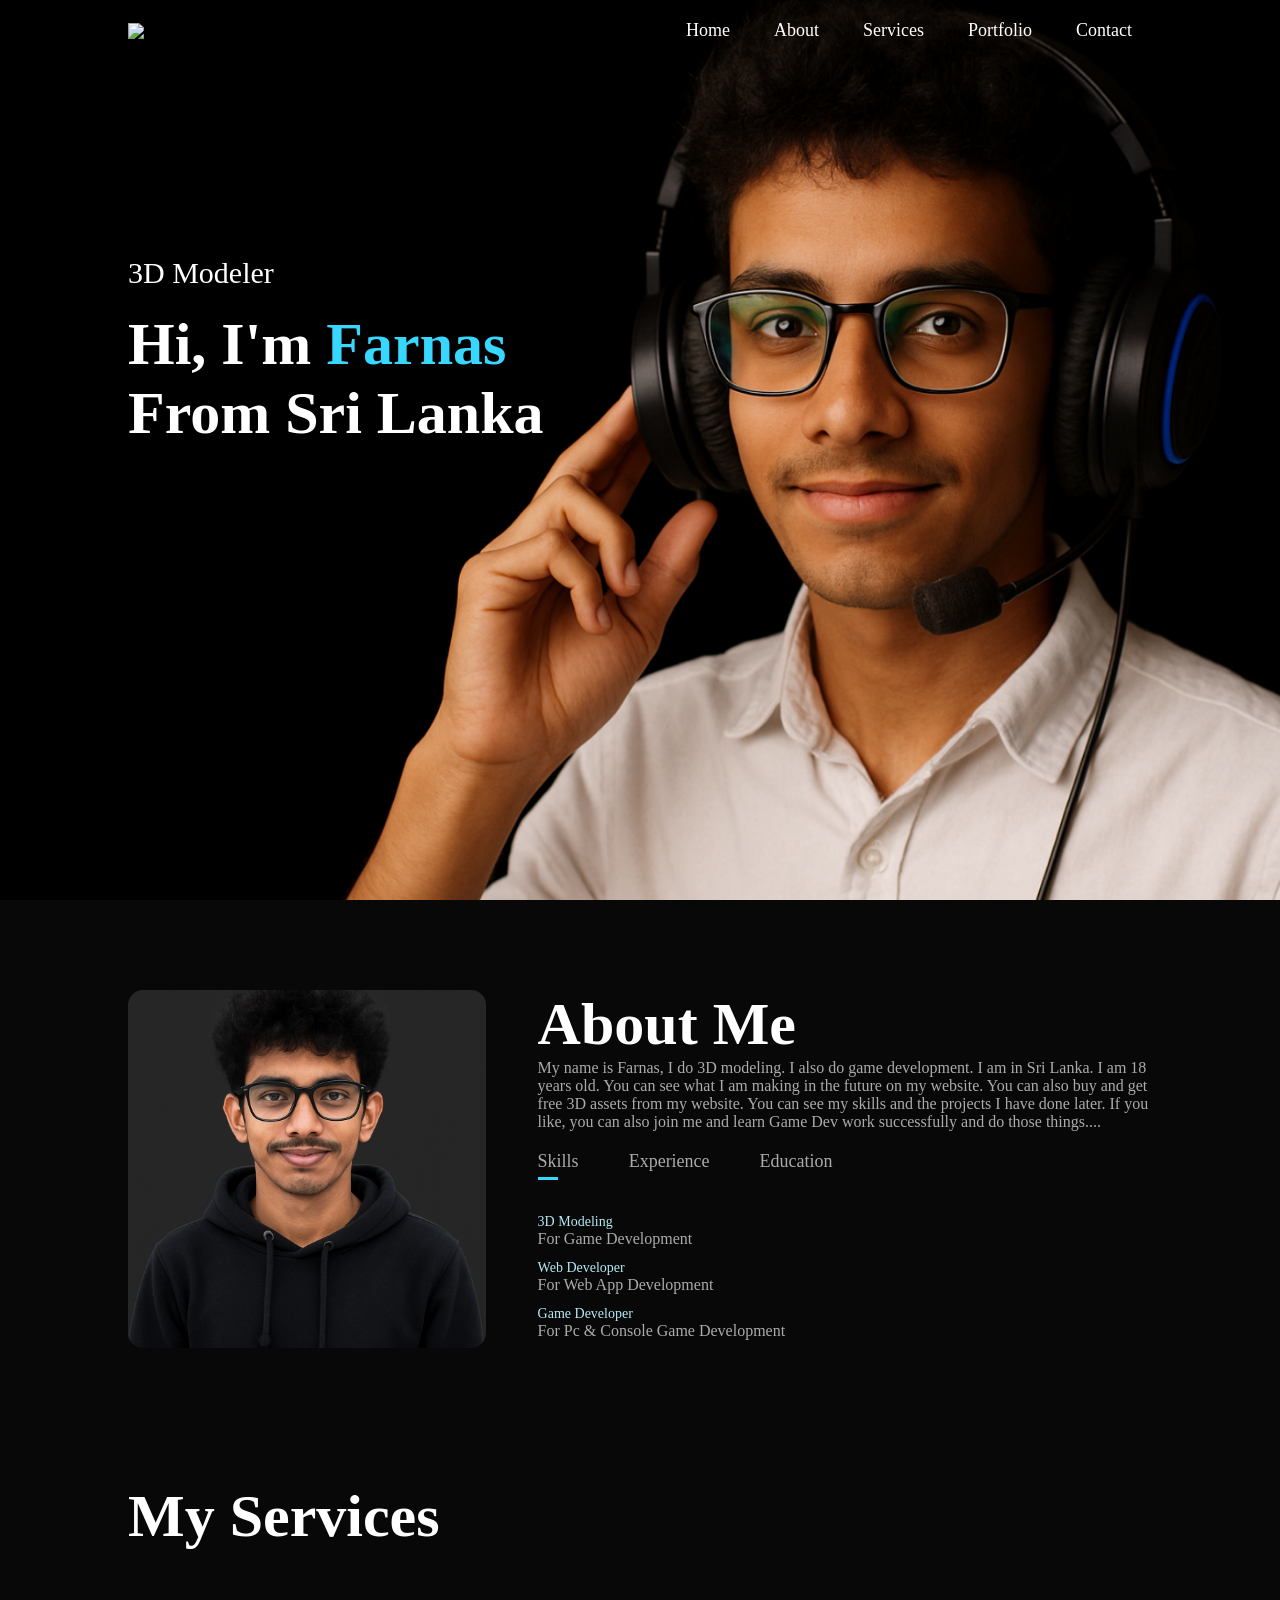
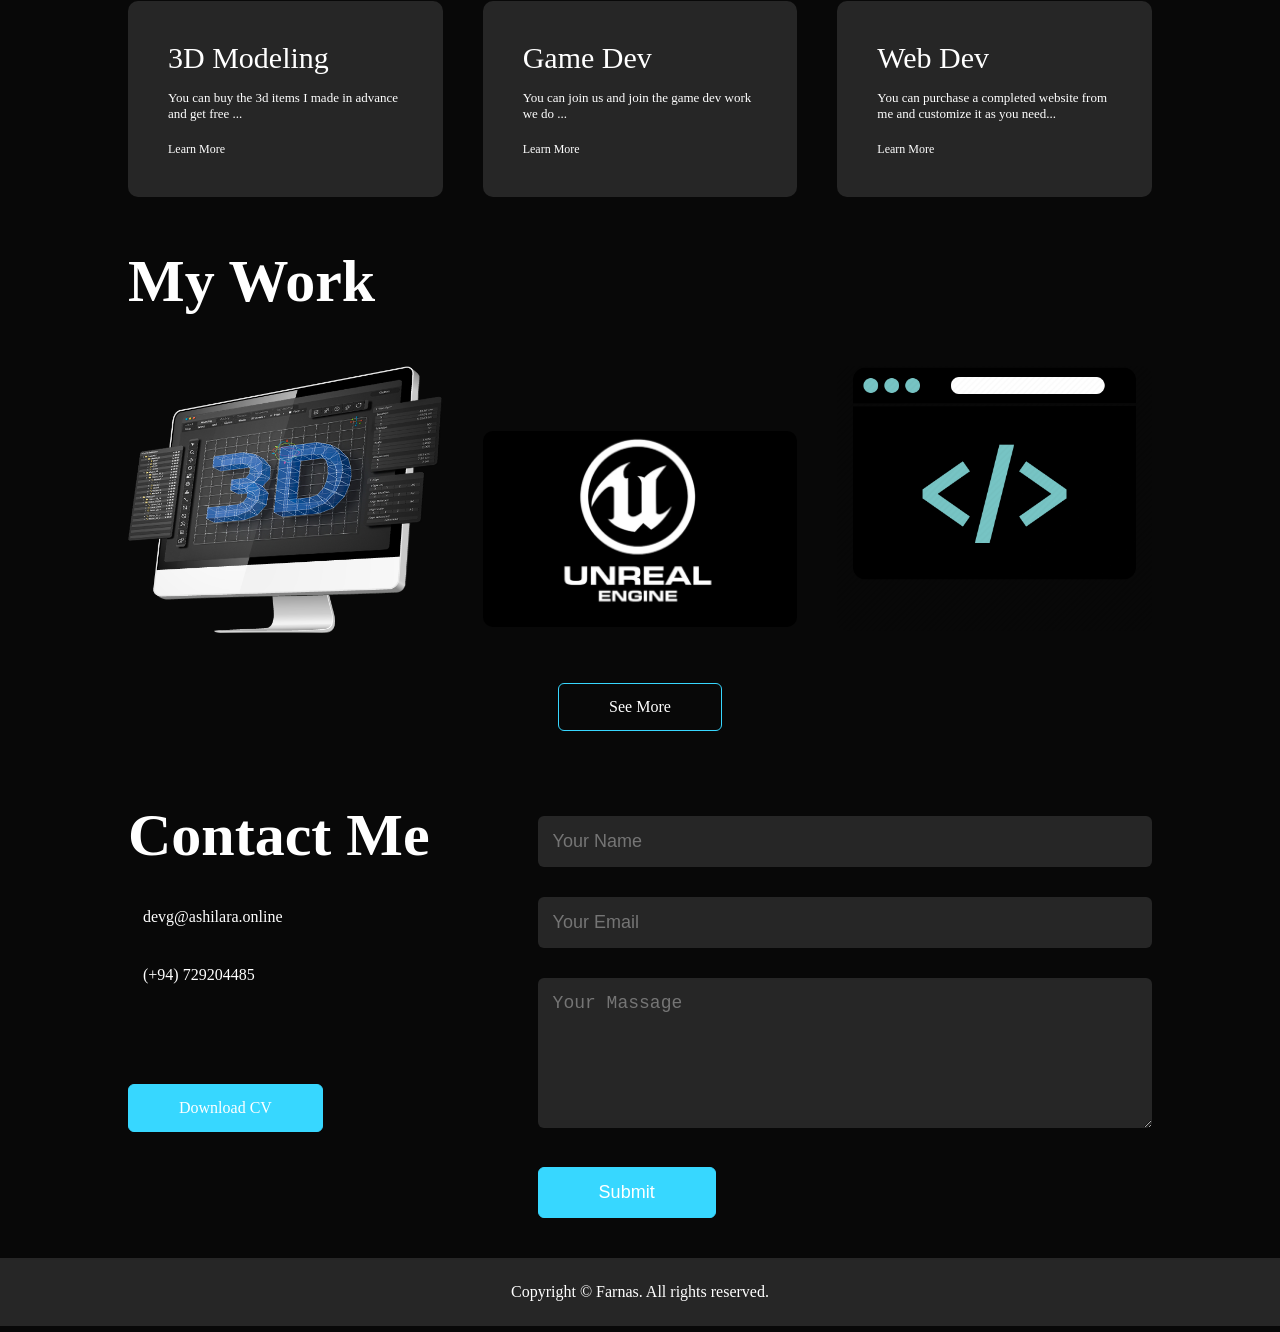
==== commit d8d3a315: "Add files via upload" ====
--- a/index.html
+++ b/index.html
@@ -146,13 +146,13 @@
         <div class="row">
             <div class="contact-left">
                 <h1 class="sub-title">Contact Me</h1>
-                <p><i class="fa-solid fa-paper-plane"></i> devg@ashilara.online</p>
-                <p><i class="fa-solid fa-phone"></i> (+94) 767797017</p>
+                <p><i class="fa-solid fa-envelope-circle-check"></i> devg@ashilara.online</p>
+                <p><i class="fa-solid fa-phone"></i> (+94) 729204485</p>
                 <div class="social-icons">
-                    <a href="#"><i class="fa-brands fa-facebook"></i></a>
-                    <a href="#"><i class="fa-brands fa-youtube"></i></a>
-                    <a href="#"><i class="fa-brands fa-tiktok"></i></a>
-                    <a href="#"><i class="fa-brands fa-whatsapp"></i></a>
+                    <a href="https://www.facebook.com/share/14nB66JZt3/"><i class="fa-brands fa-facebook"></i></a>
+                    <a href="https://t.me/Johnspartan117"><i class="fa-brands fa-telegram"></i></a>
+                    <a href="https://www.tiktok.com/@www.ashi_lara.com?is_from_webapp=1&sender_device=pc"><i class="fa-brands fa-tiktok"></i></a>
+                    <a href ="https://wa.me/94729204485?text=Hy%0AI'm%20Farnas%0AHow%20Can%20I%20Help%20You"><i class="fa-brands fa-whatsapp"></i></a>
                 </div>
                 <a href="Images/my-cv.pdf" download class="btn btn2">Download CV</a>
             </div>
